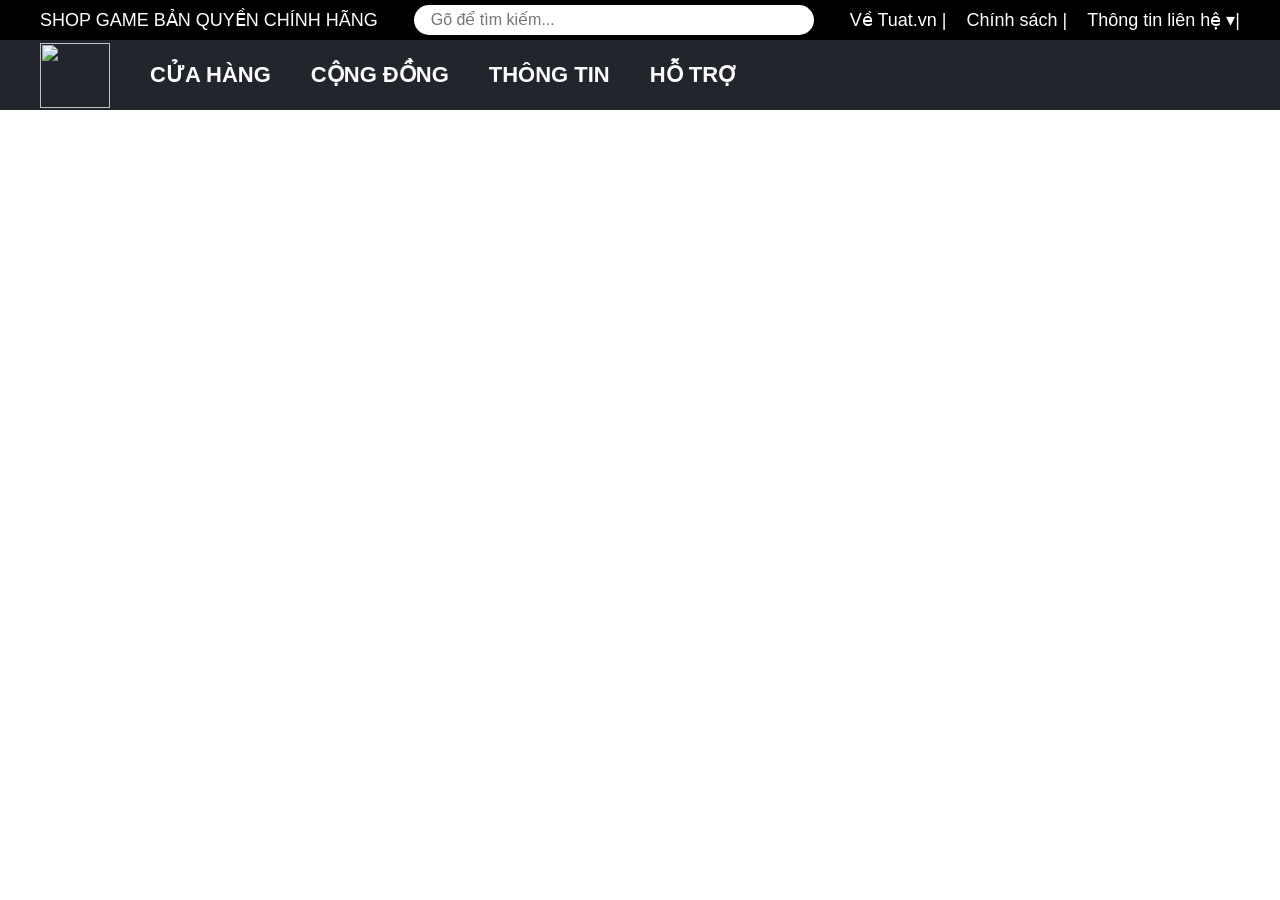
==== index.html @ b1950f49 "update chinh sach" ====
<!DOCTYPE html>
<html lang="en">

<head>
    <meta charset="UTF-8">
    <meta name="viewport" content="width=device-width, initial-scale=1.0">

    <title>SHOP GAME BẢN QUYỀN CHÍNH HÃNG</title>

    <link rel="stylesheet" href="style.css">
</head>

<body>

    <!-- TOP BAR -->

    <div class="top-bar">

        <div class="logo-text">
            SHOP GAME BẢN QUYỀN CHÍNH HÃNG
        </div>
        <div class="search-box">
            <input type="text" placeholder="Gõ để tìm kiếm...">
            
        </div>
        <div class="top-right">

            <a href="./intro.html">Về Tuat.vn |</a>
            <a href="./chinhsach.html">Chính sách |</a>
            
            <div class="policy">

                <a href="">Thông tin liên hệ ▾|</a>

                <div class="dropdown">

                    <a href="https://www.facebook.com/share/1BsPVmb7Vb/?mibextid=wwXIfr" target="_blank">
                        <img src="https://cdn.tgdd.vn/2020/03/GameApp/Facebook-200x200.jpg">
                        Facebook</a>
                    <a href="https://l.facebook.com/l.php?u=https%3A%2F%2Fwww.tiktok.com%2F%40shopgametuat.vnuytin%3F_r%3D1%26_t%3DZS-96S8dARROsy%26fbclid%3DIwZXh0bgNhZW0CMTAAYnJpZBExaWdWZFBLUk1FSDM2aWs3M3NydGMGYXBwX2lkEDIyMjAzOTE3ODgyMDA4OTIAAR4Lp8TPqirLC_6Fd1G9V3edvB-qoYEWJqofwUqapvTCQiggt8rrYmgAfl4C5g_aem_0vGaueKhaiphHk-X3x5F2g&h=AUBIPYlHvOo65RN7vfRAUkxDnmVz69WWo37sWEYZKPTLaEaKVhYxkPY6xC9KGcYkeOhD47ZMDhY_z3ELx_MDzjP4Szv2azrEi2PaixugWBilLQgZjoXiqwqmVQQWHi0AMk2OMg" target="_blank">
                        <img src="https://p16-tiktokcdn-com.akamaized.net/obj/tiktok-obj/c793ec5430b28c9d157f34562a0596b9">
                        TikTok</a>
                    <a href="https://zalo.me/0395397223" target="_blank">
                        <img src="https://play-lh.googleusercontent.com/Zs0-SVFd7FHABCT6buDhAVmOZHlIJS8Z37LMmWghcJV9N4ryZfpI0dZa0jzejcJ3cQ">
                        Zalo</a>

                </div>

            </div>

        </div>

    </div>


    <div class="menu">

        <img src="https://cdn.haitrieu.com/wp-content/uploads/2021/10/Logo-Hoc-Vien-Cong-Nghe-Buu-Chinh-Vien-Thong-PTIT.png" class="logo">

        <div class="policy menu-item">

            <a href="#" id="storeBtn">CỬA HÀNG</a>

            <div class="dropdown">
                <a href="">Trang chủ</a>
                <a href="">Danh sách yêu thích</a>
                <a href="">Khám phá</a>
                <a href="">Tin tức</a>
            </div>

        </div>

        <div class="menu-item">
            <a href="">CỘNG ĐỒNG</a>
        </div>

        <div class="menu-item">
            <a href="">THÔNG TIN</a>
        </div>

        <div class="menu-item">
            <a href="">HỖ TRỢ</a>
        </div>

    </div>


    <div id="games"></div>


    <script src="script.js"></script>

</body>

</style>

</html>
---- style.css ----
* {
  box-sizing: border-box;
}

body {
  margin: 0;
  font-family: Arial, sans-serif;
  background-image: url("https://khoinguonsangtao.vn/wp-content/uploads/2022/10/hinh-dep-cho-powerpoint-chuyen-nghiep-nhat.jpg");
  background-size: cover;
  background-position: center;
  background-repeat: no-repeat;
  background-attachment: fixed;
  color: white;
  overflow-x: hidden;
}

/* TOP BAR */

.top-bar {
  background: black;
  height: 40px;
  display: flex;
  align-items: center;
  justify-content: space-between;
  padding: 0 40px;
  font-size: 18px;
}

.top-right {
  display: flex;
  gap: 20px;
  align-items: center;
}

.top-right a {
  color: white;
  text-decoration: none;
}

/* MENU */

.menu {
  background: rgba(23, 26, 33, 0.95);

  display: flex;
  align-items: center;

  gap: 40px;

  height: 70px;

  padding: 0 40px;
}

.logo {
  width: 70px;
  height: 65px;
}

/* MENU ITEM */

.menu-item {
  position: relative;
}

.menu-item > a {
  color: white;
  text-decoration: none;
  font-size: 22px;
  font-weight: bold;
  padding: 20px 0;
  display: block;
  transition: 0.2s;
}

.menu-item > a:hover {
  color: #ff0000;
  box-shadow: inset 0 -4px 0 #ff0000;
}

/* DROPDOWN */

.policy {
  position: relative;
}

.dropdown {
  position: absolute;
  top: 100%;
  left: 0;
  width: 220px;
  background: rgba(30, 35, 45, 0.9);
  display: none;
  flex-direction: column;
  z-index: 999;
  border-radius: 5px;
  overflow: hidden;
}

.dropdown a {
  color: white;
  font-size:17px;
  text-decoration: none;
  padding: 15px 20px;
  transition: 0.2s;
}

.dropdown a:hover {
  background: white;
  color: black;
}

.policy:hover .dropdown {
  display: flex;
}

.dropdown img {
  width: 18px;
  height: 18px;

  border-radius: 50%;
}
.search-box{
    width:400px;
    height:30px;

    background:white;

    border-radius:30px;

    display:flex;
    align-items:center;

    padding:0 15px;
}

.search-box input{
    flex:1;

    border:none;
    outline:none;

    font-size:16px;
}

.search-box button{
    border:none;
    background:none;

    font-size:20px;

    cursor:pointer;
}
.search-box{
    box-shadow:0 0 10px rgba(0,0,0,0.2);
}
.search-box:focus-within{
    border:2px solid pink;
}
/* GAME */

#games {
  display: grid;

  grid-template-columns: repeat(auto-fit, minmax(250px, 1fr));

  gap: 20px;

  padding: 40px;
}

.game-card {
  background: rgba(0, 0, 0, 0.75);

  border-radius: 10px;

  overflow: hidden;

  transition: 0.2s;
}

.game-card:hover {
  transform: scale(1.03);
}

.game-card img {
  width: 100%;
  height: 180px;

  object-fit: cover;
}

.game-info {
  padding: 15px;
}

.game-title {
  font-size: 22px;
  font-weight: bold;
}

.price {
  color: #00ff99;

  margin-top: 10px;

  font-size: 18px;
}
.dropdown img{
    width:18px;
    height:18px;

    border-radius:50%;
}
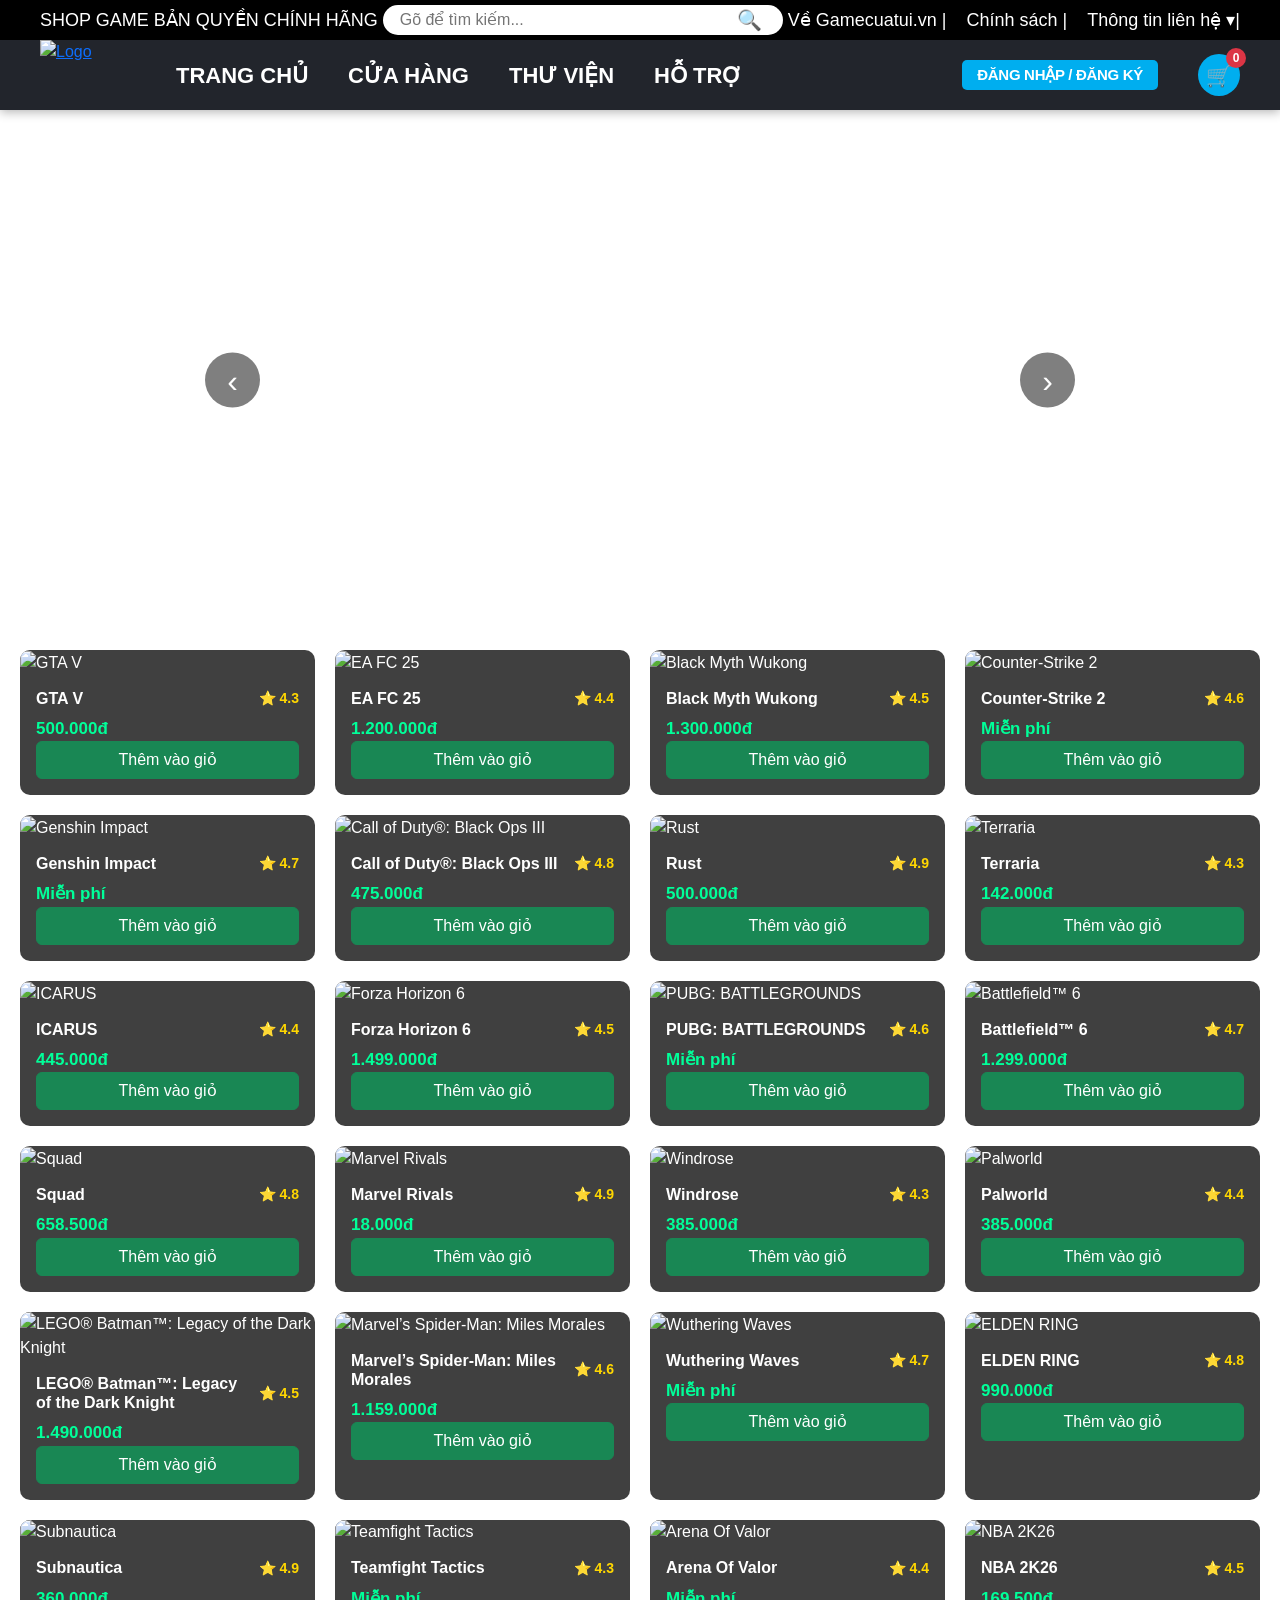
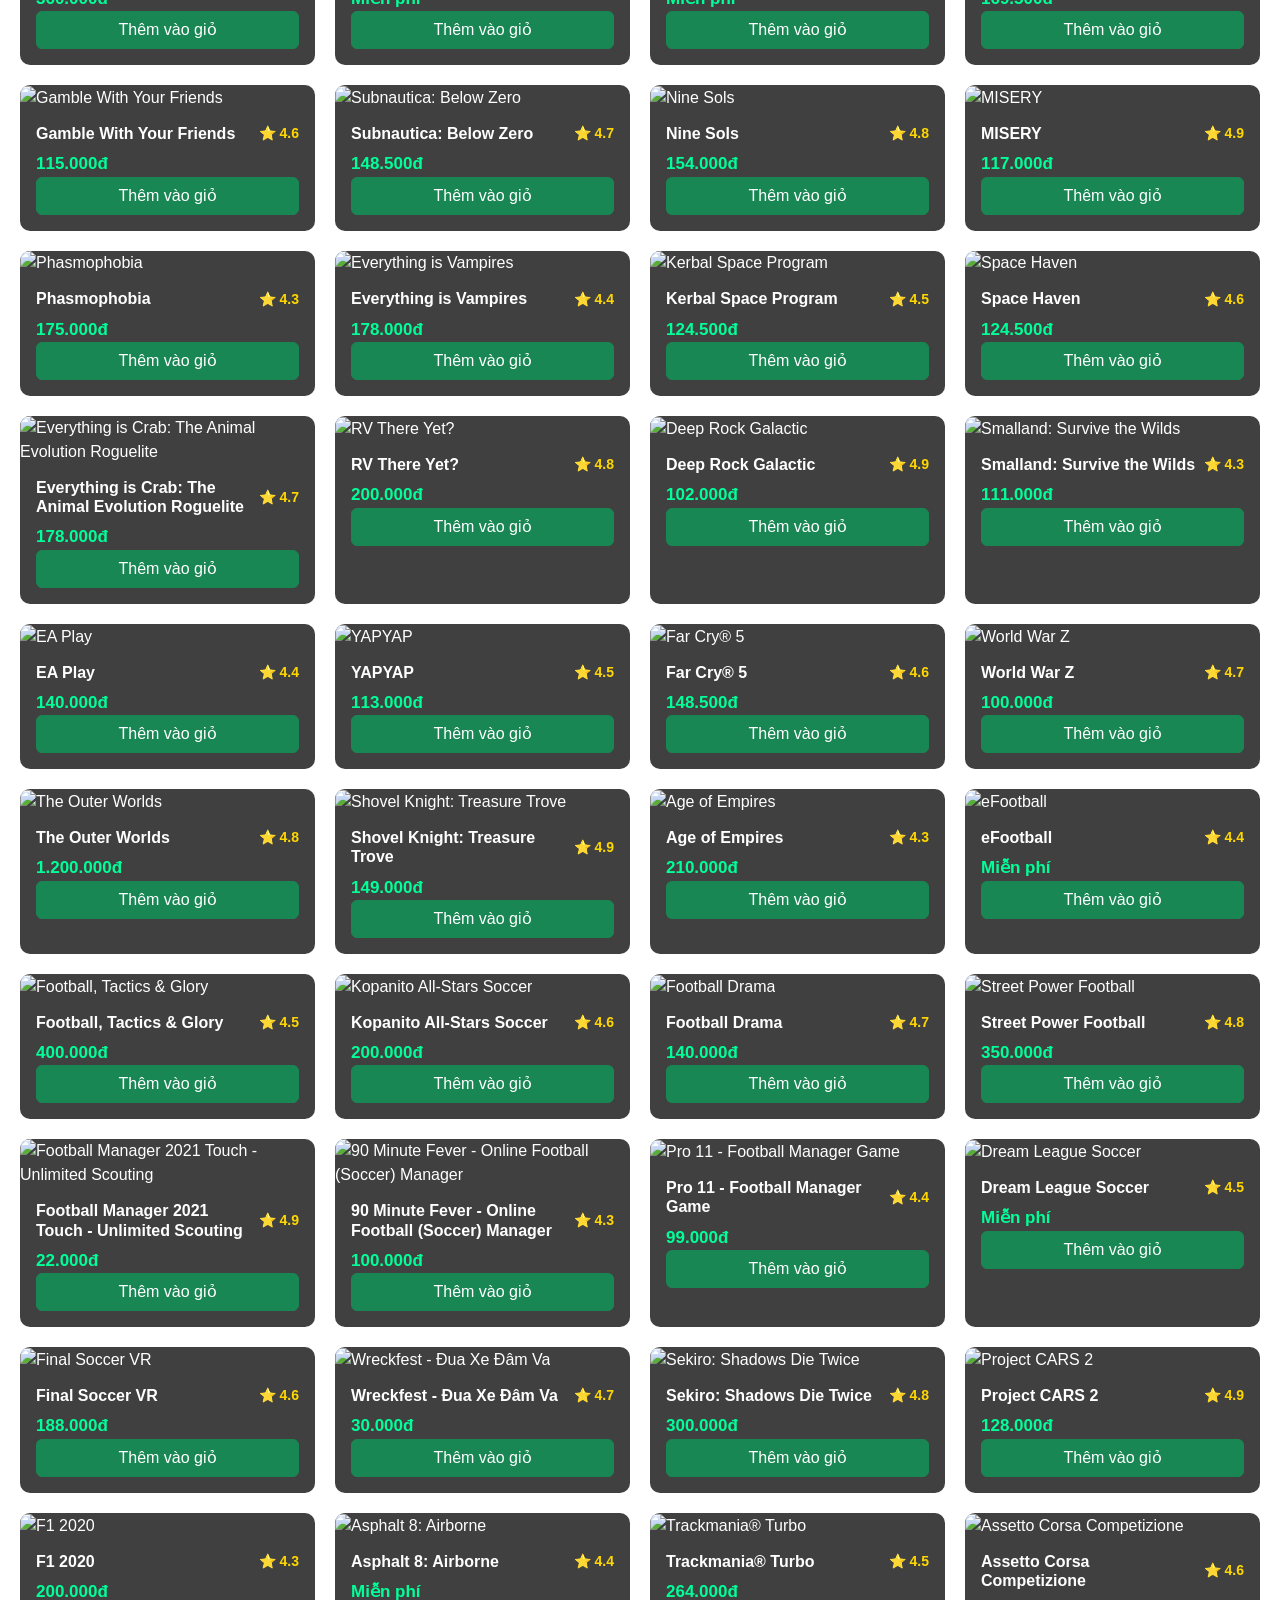
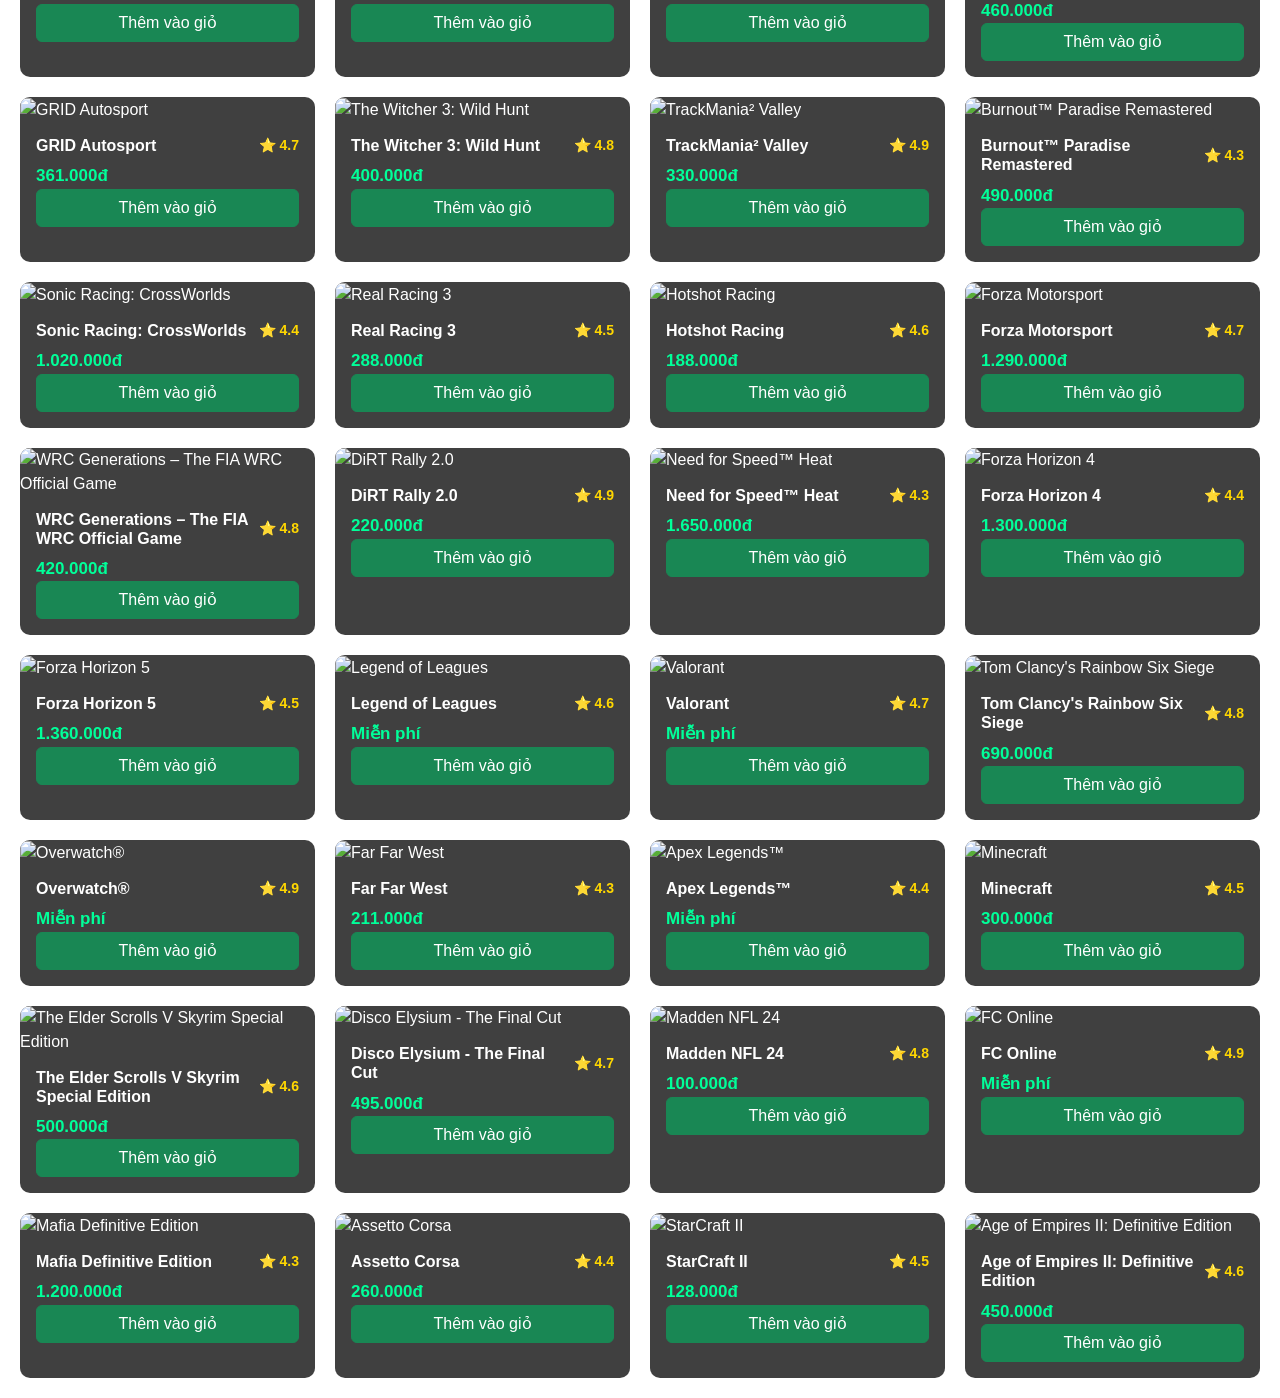
==== commit 47ca10f8: "remove index from main" ====
--- a/index.html
+++ b/index.html
@@ -1,97 +1,248 @@
-<!DOCTYPE html>
+<!doctype html>
 <html lang="en">
-
-<head>
-    <meta charset="UTF-8">
-    <meta name="viewport" content="width=device-width, initial-scale=1.0">
-
+  <head>
+    <meta charset="UTF-8" />
+    <meta name="viewport" content="width=device-width, initial-scale=1.0" />
     <title>SHOP GAME BẢN QUYỀN CHÍNH HÃNG</title>
-
-    <link rel="stylesheet" href="style.css">
-</head>
-
-<body>
-
-    <!-- TOP BAR -->
-
-    <div class="top-bar">
-
-        <div class="logo-text">
-            SHOP GAME BẢN QUYỀN CHÍNH HÃNG
-        </div>
-        <div class="search-box">
-            <input type="text" placeholder="Gõ để tìm kiếm...">
-            
-        </div>
-        <div class="top-right">
-
-            <a href="./intro.html">Về Tuat.vn |</a>
-            <a href="./chinhsach.html">Chính sách |</a>
-            
-            <div class="policy">
-
-                <a href="">Thông tin liên hệ ▾|</a>
-
-                <div class="dropdown">
-
-                    <a href="https://www.facebook.com/share/1BsPVmb7Vb/?mibextid=wwXIfr" target="_blank">
-                        <img src="https://cdn.tgdd.vn/2020/03/GameApp/Facebook-200x200.jpg">
-                        Facebook</a>
-                    <a href="https://l.facebook.com/l.php?u=https%3A%2F%2Fwww.tiktok.com%2F%40shopgametuat.vnuytin%3F_r%3D1%26_t%3DZS-96S8dARROsy%26fbclid%3DIwZXh0bgNhZW0CMTAAYnJpZBExaWdWZFBLUk1FSDM2aWs3M3NydGMGYXBwX2lkEDIyMjAzOTE3ODgyMDA4OTIAAR4Lp8TPqirLC_6Fd1G9V3edvB-qoYEWJqofwUqapvTCQiggt8rrYmgAfl4C5g_aem_0vGaueKhaiphHk-X3x5F2g&h=AUBIPYlHvOo65RN7vfRAUkxDnmVz69WWo37sWEYZKPTLaEaKVhYxkPY6xC9KGcYkeOhD47ZMDhY_z3ELx_MDzjP4Szv2azrEi2PaixugWBilLQgZjoXiqwqmVQQWHi0AMk2OMg" target="_blank">
-                        <img src="https://p16-tiktokcdn-com.akamaized.net/obj/tiktok-obj/c793ec5430b28c9d157f34562a0596b9">
-                        TikTok</a>
-                    <a href="https://zalo.me/0395397223" target="_blank">
-                        <img src="https://play-lh.googleusercontent.com/Zs0-SVFd7FHABCT6buDhAVmOZHlIJS8Z37LMmWghcJV9N4ryZfpI0dZa0jzejcJ3cQ">
-                        Zalo</a>
-
-                </div>
-
+    <link rel="stylesheet" href="./navbar.css" />
+    <link
+      href="https://cdn.jsdelivr.net/npm/bootstrap@5.3.8/dist/css/bootstrap.min.css"
+      rel="stylesheet"
+      integrity="sha384-sRIl4kxILFvY47J16cr9ZwB07vP4J8+LH7qKQnuqkuIAvNWLzeN8tE5YBujZqJLB"
+      crossorigin="anonymous"
+    />
+    <link rel="stylesheet" href="./main/style.css" />
+  </head>
+
+  <body data-page="main">
+    <div id="site-navbar"></div>
+    <script src="./navbar.js"></script>
+
+    <!-- slide -->
+    <div class="slider">
+      <!-- nút trái -->
+      <button class="nav prev" onclick="prevMedia()">&lsaquo;</button>
+      <!-- nút phải -->
+      <button class="nav next" onclick="nextMedia()">&rsaquo;</button>
+
+      <!-- media -->
+      <div id="media"></div>
+    </div>
+
+    <!-- Youtube API -->
+    <script src="https://www.youtube.com/iframe_api"></script>
+
+    <div id="games"></div>
+    <div id="info-container" style="display: none">
+      <div class="review-wrapper">
+        <h2>LỊCH SỬ GAME ĐÃ MUA</h2>
+
+        <div id="purchaseList"></div>
+      </div>
+    </div>
+    <div id="support-container" class="support-wrapper" style="display: none">
+      <h1 class="sp-title">Trung Tâm Trợ Giúp & Khiếu Nại</h1>
+      <h2 class="sp-heading">1. Kênh Liên Hệ Trực Tiếp (Hotline & Chat)</h2>
+      <div class="sp-contact-channels">
+        <div class="sp-contact-card">
+          <h3>Live Chat 24/7</h3>
+          <p>Hỗ trợ trực tuyến ngay trên web/app.</p>
+          <p><small class="sp-note">(Phản hồi trong 3-5 phút)</small></p>
+          <a href="#" class="sp-btn sp-btn-chat">Chat Ngay</a>
+        </div>
+        <div class="sp-contact-card">
+          <h3>Hotline Hỗ Trợ</h3>
+          <p><strong>1900 xxxx</strong></p>
+          <p>
+            <small>Cước phí: 1.000đ/phút<br />Hoạt động: 8h00 - 22h00</small>
+          </p>
+          <a href="tel:1900xxxx" class="sp-btn sp-btn-hotline">Gọi Tổng Đài</a>
+        </div>
+        <div class="sp-contact-card">
+          <h3>Zalo / Fanpage</h3>
+          <p>
+            Nhắn tin trực tiếp qua Fanpage Facebook ShopGame để được xử lý nhanh
+            nhất.
+          </p>
+          <a
+            href="https://www.facebook.com/profile.php?id=61590020309778"
+            target="_blank"
+            class="sp-btn sp-btn-fb"
+            >Nhắn Tin Ngay</a
+          >
+        </div>
+      </div>
+
+      <h2 class="sp-heading">2. Các Câu Hỏi Thường Gặp (FAQ)</h2>
+      <div class="sp-faq-section">
+        <h3 class="sp-faq-sub">Về Nạp Thẻ & Thanh Toán</h3>
+        <div class="sp-faq-item">
+          <div class="sp-faq-question">
+            Lỗi nạp thẻ chậm: Thẻ báo thành công nhưng chưa nhận được tiền/xu?
+            <span>+</span>
+          </div>
+          <div class="sp-faq-answer">
+            <p>
+              Thời gian hệ thống xử lý thường từ 1-5 phút. Nếu quá thời gian
+              trên, hãy cung cấp mã thẻ và số seri cho bộ phận CSKH để được kiểm
+              tra lại.
+            </p>
+          </div>
+        </div>
+        <div class="sp-faq-item">
+          <div class="sp-faq-question">
+            Các phương thức thanh toán được shop hỗ trợ? <span>+</span>
+          </div>
+          <div class="sp-faq-answer">
+            <p>
+              Shop hỗ trợ quét mã QR Banking, ví điện tử (Momo, ZaloPay) và các
+              loại thẻ cào điện thoại thông dụng.
+            </p>
+          </div>
+        </div>
+        <div class="sp-faq-item">
+          <div class="sp-faq-question">
+            Các trường hợp nào bị từ chối bảo hành? <span>+</span>
+          </div>
+          <div class="sp-faq-answer">
+            <p>
+              Khách hàng tự ý thay đổi các thông tin bảo mật cốt lõi (email, số
+              điện thoại gắn kết) hoặc sử dụng phần mềm thứ 3 (hack, cheat) dẫn
+              đến bị khóa acc.
+            </p>
+          </div>
+        </div>
+      </div>
+      <h2 class="sp-heading">
+        3. Quy Trình Giải Quyết Khiếu Nại (Quy chuẩn 3 bước)
+      </h2>
+      <div class="sp-steps-container">
+        <div class="sp-step-card">
+          <div class="sp-step-number">Bước 1</div>
+          <p>
+            <strong>Gửi thông tin:</strong> Khách hàng cung cấp Mã đơn hàng,
+            hình ảnh/video lỗi và tên tài khoản qua mục Trung tâm Hỗ trợ.
+          </p>
+        </div>
+        <div class="sp-step-card">
+          <div class="sp-step-number">Bước 2</div>
+          <p>
+            <strong>Xác minh:</strong> Nhân viên tiếp nhận, tiến hành check lại
+            lịch sử giao dịch và xác minh lỗi cụ thể trong vòng
+            <span class="sp-note">[15-30 phút]</span>.
+          </p>
+        </div>
+        <div class="sp-step-card">
+          <div class="sp-step-number">Bước 3</div>
+          <p>
+            <strong>Xử lý:</strong> Tiến hành hoàn tiền trực tiếp vào số dư tài
+            khoản web hoặc đổi acc mới theo đúng Chính sách hoàn tiền đã cam
+            kết.
+          </p>
+        </div>
+      </div>
+      <h2 class="sp-heading">
+        4. Biểu Mẫu Gửi Yêu Cầu Hỗ Trợ (Ticket tốc độ cao)
+      </h2>
+      <form
+        class="sp-ticket-form"
+        onsubmit="
+          alert('Gửi yêu cầu thành công! Chúng tôi sẽ phản hồi sớm nhất.');
+          return false;
+        "
+      >
+        <div class="sp-form-group">
+          <label>Nội dung cần hỗ trợ:</label>
+          <select required>
+            <option value="">-- Chọn vấn đề cần hỗ trợ --</option>
+            <option value="error-recharge">Lỗi nạp tiền / Nạp thẻ chậm</option>
+            <option value="warranty">Yêu cầu bảo hành / Đổi trả</option>
+            <option value="other">Vấn đề khác</option>
+          </select>
+        </div>
+        <div class="sp-form-group">
+          <label>Mã đơn hàng (nếu có):</label>
+          <input type="text" placeholder="Ví dụ: #12345" />
+        </div>
+        <div class="sp-form-group">
+          <label>Tài khoản đăng nhập shop:</label>
+          <input
+            type="text"
+            placeholder="Nhập Email hoặc Số điện thoại đăng nhập"
+            required
+          />
+        </div>
+        <div class="sp-form-group">
+          <label>Hình ảnh / Video đính kèm:</label>
+          <input type="file" accept="image/*,video/*" />
+        </div>
+        <button type="submit" class="sp-btn-submit">Gửi Yêu Cầu Hỗ Trợ</button>
+      </form>
+    </div>
+    <div id="cartSidebar" class="cart-sidebar">
+      <div class="cart-header">
+        <h2>Giỏ Hàng Của Bạn</h2>
+        <span id="closeCartBtn">✕</span>
+      </div>
+
+      <div id="cartItems" class="cart-items">
+        <p class="empty-cart">Giỏ hàng trống.</p>
+      </div>
+
+      <div class="cart-footer">
+        <div class="cart-total">
+          <span>Tổng tiền:</span>
+          <span id="cartTotal">0đ</span>
+        </div>
+
+        <button class="checkout-btn" onclick="checkoutCart()">
+          Tiến Hành Thanh Toán
+        </button>
+      </div>
+    </div>
+    <div class="modal fade" id="depositModal" tabindex="-1">
+      <div class="modal-dialog modal-dialog-centered">
+        <div class="modal-content">
+          <div class="modal-header">
+            <h5 class="modal-title">Nạp tiền</h5>
+            <button
+              type="button"
+              class="btn-close"
+              data-bs-dismiss="modal"
+            ></button>
+          </div>
+
+          <div class="modal-body">
+            <div class="mt-3 text-center">
+              <h6>Quét mã QR để thanh toán</h6>
+
+              <img
+                src="../qr.jpg"
+                alt="QR Thanh Toán"
+                style="width: 300px; height: auto"
+              />
+
+              <p class="mt-3">
+                <strong>Ngân hàng:</strong> MSB BANK<br />
+                <strong>Chủ tài khoản:</strong> VU TUAN MINH<br />
+                <strong>Số tài khoản:</strong> 80001841292
+              </p>
             </div>
-
-        </div>
-
-    </div>
-
-
-    <div class="menu">
-
-        <img src="https://cdn.haitrieu.com/wp-content/uploads/2021/10/Logo-Hoc-Vien-Cong-Nghe-Buu-Chinh-Vien-Thong-PTIT.png" class="logo">
-
-        <div class="policy menu-item">
-
-            <a href="#" id="storeBtn">CỬA HÀNG</a>
-
-            <div class="dropdown">
-                <a href="">Trang chủ</a>
-                <a href="">Danh sách yêu thích</a>
-                <a href="">Khám phá</a>
-                <a href="">Tin tức</a>
-            </div>
-
-        </div>
-
-        <div class="menu-item">
-            <a href="">CỘNG ĐỒNG</a>
-        </div>
-
-        <div class="menu-item">
-            <a href="">THÔNG TIN</a>
-        </div>
-
-        <div class="menu-item">
-            <a href="">HỖ TRỢ</a>
-        </div>
-
-    </div>
-
-
-    <div id="games"></div>
-
-
-    <script src="script.js"></script>
-
-</body>
-
-</style>
-
-</html>+          </div>
+
+          <div class="modal-footer">
+            <button type="button" class="btn btn-primary" id="confirmDeposit">
+              Nạp tiền
+            </button>
+          </div>
+        </div>
+      </div>
+    </div>
+    <script
+      src="https://cdn.jsdelivr.net/npm/bootstrap@5.3.8/dist/js/bootstrap.bundle.min.js"
+      integrity="sha384-FKyoEForCGlyvwx9Hj09JcYn3nv7wiPVlz7YYwJrWVcXK/BmnVDxM+D2scQbITxI"
+      crossorigin="anonymous"
+    ></script>
+    <script src="./main/script.js"></script>
+  </body>
+</html>
--- a/navbar.css
+++ b/navbar.css
@@ -0,0 +1,343 @@
+/* ========== NAVBAR DÙNG CHUNG ========== */
+/* Ép thanh navbar luôn dính chặt ở trên cùng */
+#site-navbar {
+  position: fixed;
+  top: 0;
+  left: 0;
+  width: 100%;
+  z-index: 9999; /* Đảm bảo luôn nổi lên trên slider và video */
+  box-shadow: 0 2px 10px rgba(0, 0, 0, 0.3); /* Thêm bóng đổ nhẹ cho đẹp khi cuộn */
+}
+
+/* Đẩy nội dung trang xuống một chút để không bị navbar che mất */
+body {
+  padding-top: 130px; /* Độ cao này bằng hoặc lớn hơn độ cao thanh navbar của bạn một chút */
+}
+.top-bar {
+  background: black;
+  height: 40px;
+  display: flex;
+  align-items: center;
+  justify-content: space-between;
+  padding: 0 40px;
+  font-size: 18px;
+  color: white;
+}
+
+.logo-text {
+  color: white;
+  font-weight: normal;
+  font-size: 18px;
+}
+
+.top-right {
+  display: flex;
+  gap: 20px;
+  align-items: center;
+}
+
+.top-right a {
+  color: white;
+  text-decoration: none;
+}
+
+.top-right .policy-top {
+  position: relative;
+  display: inline-block;
+}
+
+.top-right .top-submenu {
+  display: none;
+  position: absolute;
+  top: 100%;
+  right: 0;
+  min-width: 200px;
+  background: #1a1f29;
+  box-shadow: 0 8px 16px rgba(0, 0, 0, 0.5);
+  z-index: 1000;
+  border-radius: 4px;
+  border: 1px solid #2d323d;
+  flex-direction: column;
+}
+
+.top-right .top-submenu a {
+  color: white;
+  padding: 12px 16px;
+  text-decoration: none;
+  display: flex;
+  align-items: center;
+  gap: 10px;
+  border-bottom: 1px solid #2d323d;
+  font-size: 16px;
+}
+
+.top-right .top-submenu a:hover {
+  background: #ff0000;
+}
+
+.top-right .policy-top:hover .top-submenu {
+  display: flex;
+}
+
+.top-right .top-submenu img {
+  width: 20px;
+  height: 20px;
+  border-radius: 4px;
+}
+
+.search-box {
+  width: 400px;
+  height: 30px;
+  background: white;
+  border-radius: 30px;
+  display: flex;
+  align-items: center;
+  padding: 0 15px;
+}
+
+.search-box input {
+  flex: 1;
+  border: none;
+  outline: none;
+  font-size: 16px;
+}
+
+.search-box button {
+  border: none;
+  background: none;
+  font-size: 20px;
+  cursor: pointer;
+}
+
+.menu {
+  background: rgba(23, 26, 33, 0.95);
+  display: flex;
+  align-items: center;
+  gap: 40px;
+  height: 70px;
+  padding: 0 40px;
+}
+
+.logo {
+  width: 96px;
+  height: 70px;
+  display: block;
+  width: 96px;
+  height: 70px;
+  display: block;
+}
+
+.menu-item {
+  position: relative;
+}
+
+.menu-item > a {
+  color: white;
+  text-decoration: none;
+  font-size: 22px;
+  font-weight: bold;
+  padding: 20px 0;
+  display: block;
+  transition: 0.2s;
+}
+
+.menu-item > a:hover {
+  color: #ff0000;
+  box-shadow: inset 0 -4px 0 #ff0000;
+}
+
+.policy {
+  position: relative;
+}
+
+.store-menu .menu-submenu {
+  position: absolute;
+  top: 100%;
+  left: 0;
+  min-width: 280px;
+  background: #1e232d;
+  display: none;
+  flex-direction: column;
+  z-index: 1000;
+  border-radius: 6px;
+  overflow: hidden;
+  box-shadow: 0 8px 24px rgba(0, 0, 0, 0.45);
+  border: 1px solid #3a4253;
+  padding: 6px 0;
+}
+
+.store-menu .menu-submenu::before {
+  content: "";
+  position: absolute;
+  top: -10px;
+  left: 0;
+  width: 100%;
+  height: 10px;
+}
+
+.store-menu .menu-submenu a {
+  color: #fff;
+  text-decoration: none;
+  padding: 12px 20px;
+  font-size: 16px;
+  font-weight: 600;
+  display: block;
+  transition:
+    background 0.2s,
+    color 0.2s;
+  white-space: nowrap;
+}
+
+.store-menu .menu-submenu a:hover {
+  background: #ff0000;
+  color: #fff;
+}
+
+.store-menu:hover .menu-submenu {
+  display: flex;
+}
+
+.store-menu:hover > a {
+  color: #ff0000;
+  box-shadow: inset 0 -4px 0 #ff0000;
+}
+
+.login {
+  margin-left: auto;
+}
+
+.navbar-cart-btn {
+  position: relative;
+  width: 42px;
+  height: 42px;
+  border: none;
+  border-radius: 50%;
+  background: #00aeef;
+  color: #fff;
+  display: inline-flex;
+  align-items: center;
+  justify-content: center;
+  cursor: pointer;
+  transition: 0.2s;
+}
+
+.navbar-cart-btn:hover {
+  background: #0088cc;
+}
+
+.navbar-cart-icon {
+  font-size: 21px;
+  line-height: 1;
+}
+
+.navbar-cart-count {
+  position: absolute;
+  top: -6px;
+  right: -6px;
+  min-width: 20px;
+  height: 20px;
+  padding: 0 5px;
+  border-radius: 999px;
+  background: #dc3545;
+  color: #fff;
+  font-size: 12px;
+  font-weight: 700;
+  line-height: 20px;
+  text-align: center;
+}
+
+.login > a {
+  background: #00aeef;
+  padding: 6px 15px;
+  border-radius: 5px;
+  color: white;
+  font-weight: 600;
+  font-size: 15px;
+  text-decoration: none;
+  transition: 0.3s;
+  display: inline-block;
+  letter-spacing: -0.3px;
+  line-height: normal;
+  box-shadow: none;
+}
+
+.login > a:hover {
+  background: #0088cc;
+  color: white;
+  box-shadow: none;
+}
+
+.login > a.logged {
+  background: transparent;
+  padding: 0;
+  border-radius: 0;
+  letter-spacing: normal;
+}
+
+.login > a.logged:hover {
+  background: transparent;
+}
+
+.login .btn-group .btn-primary {
+  font-size: 15px;
+  font-weight: 600;
+}
+
+.login .dropdown-menu {
+  background: #fff;
+  border: 1px solid rgba(0, 0, 0, 0.175);
+  box-shadow: 0 0.5rem 1rem rgba(0, 0, 0, 0.15);
+}
+
+.login .dropdown-menu .dropdown-item {
+  background: transparent !important;
+  color: #212529 !important;
+  font-size: 1rem;
+  font-weight: normal;
+  padding: 0.25rem 1rem;
+  border-radius: 0;
+  box-shadow: none;
+}
+
+.login .dropdown-menu .dropdown-item:hover {
+  color: #1e2125 !important;
+  background-color: #f8f9fa !important;
+}
+
+.login .dropdown-menu button.dropdown-item {
+  width: 100%;
+  text-align: left;
+  border: none;
+  background: transparent;
+  cursor: pointer;
+}
+
+.login .dropdown-menu #logoutBtn {
+  color: #dc3545 !important;
+}
+
+.login .dropdown-menu #logoutBtn:hover {
+  color: #fff !important;
+  background-color: #dc3545 !important;
+}
+
+.user-avatar {
+  font-size: 18px;
+  animation: avatarJump 1.5s infinite;
+}
+
+@keyframes avatarJump {
+  0% {
+    transform: translateY(0);
+  }
+  50% {
+    transform: translateY(-3px);
+  }
+  100% {
+    transform: translateY(0);
+  }
+}
+
+#depositModal .modal-dialog {
+  margin-top: 120px;
+}
--- a/main/style.css
+++ b/main/style.css
@@ -0,0 +1,634 @@
+* {
+  box-sizing: border-box;
+}
+
+body {
+  margin: 0;
+  font-family: Arial, sans-serif;
+  background-image: url("https://khoinguonsangtao.vn/wp-content/uploads/2022/10/hinh-dep-cho-powerpoint-chuyen-nghiep-nhat.jpg");
+  background-size: cover;
+  background-position: center;
+  background-repeat: no-repeat;
+  background-attachment: fixed;
+  color: white;
+  overflow-x: hidden;
+}
+
+/* Navbar: xem navbar.css */
+
+.slider {
+  position: relative;
+  width: 900px;
+  height: 500px;
+  margin: auto;
+}
+
+#media {
+  width: 100%;
+  height: 100%;
+}
+
+#media iframe,
+#media img {
+  width: 100%;
+  height: 100%;
+  border-radius: 20px;
+  object-fit: cover;
+  display: block;
+}
+
+/* nút */
+
+.nav {
+  position: absolute;
+  top: 50%;
+  transform: translateY(-50%);
+  width: 55px;
+  height: 55px;
+  display: flex;
+  justify-content: center;
+  align-items: center;
+  padding: 0;
+  border: none;
+  border-radius: 50%;
+  background: rgba(0, 0, 0, 0.5);
+  color: white;
+  font-size: 32px;
+  line-height: 1;
+  cursor: pointer;
+  z-index: 100;
+}
+
+.prev {
+  left: 15px;
+}
+
+.next {
+  right: 15px;
+}
+
+.slider {
+  position: relative;
+  width: 900px;
+  height: 500px;
+  margin: auto;
+}
+
+#media {
+  width: 100%;
+  height: 100%;
+}
+
+#media iframe,
+#media img {
+  width: 100%;
+  height: 100%;
+  border-radius: 20px;
+  object-fit: cover;
+  display: block;
+}
+
+/* nút */
+
+.nav {
+  position: absolute;
+  top: 50%;
+  transform: translateY(-50%);
+  width: 55px;
+  height: 55px;
+  display: flex;
+  justify-content: center;
+  align-items: center;
+  padding: 0;
+  border: none;
+  border-radius: 50%;
+  background: rgba(0, 0, 0, 0.5);
+  color: white;
+  font-size: 32px;
+  line-height: 1;
+  cursor: pointer;
+  z-index: 100;
+}
+
+.prev {
+  left: 15px;
+}
+
+.next {
+  right: 15px;
+}
+
+#games {
+  display: grid;
+  grid-template-columns: repeat(4, 1fr);
+  gap: 20px;
+  padding: 20px;
+  width: 100%;
+}
+
+.game-card {
+  width: 100%;
+  background: rgba(0, 0, 0, 0.75);
+  border-radius: 10px;
+  overflow: hidden;
+  transition: 0.2s;
+}
+
+.game-card:hover {
+  transform: scale(1.03);
+}
+
+.game-card img {
+  width: 100%;
+  height: 180px;
+  object-fit: cover;
+}
+
+.game-info {
+  padding: 14px 16px 16px;
+  min-height: 92px;
+  display: flex;
+  flex-direction: column;
+  justify-content: space-between;
+}
+
+.game-card .game-title {
+  color: #fff;
+  font-size: 16px;
+  font-weight: 700;
+  margin: 0 0 8px;
+  display: flex;
+  justify-content: space-between;
+  align-items: center;
+  gap: 8px;
+}
+
+.game-rating {
+  color: gold;
+  font-size: 14px;
+  font-weight: bold;
+  white-space: nowrap;
+}
+
+.game-card .price {
+  color: #00ff99;
+  margin: 0;
+  font-size: 17px;
+  font-weight: 600;
+}
+
+/* THANH PHÂN LOẠI GAME */
+
+.category-bar {
+  display: flex;
+  justify-content: center;
+  gap: 15px;
+  padding: 20px;
+  background: rgba(23, 26, 33, 0.8);
+  margin: 20px auto 0 auto;
+  max-width: 95%;
+  border-radius: 8px;
+}
+
+.category-btn {
+  background: #1e232d;
+  color: white;
+  border: 2px solid #3a4253;
+  padding: 10px 20px;
+  font-size: 16px;
+  font-weight: bold;
+  border-radius: 5px;
+  cursor: pointer;
+  transition: all 0.2s ease;
+}
+
+.category-btn:hover {
+  border-color: #ff0000;
+  color: #ff0000;
+}
+
+.category-btn.active {
+  background: #ff0000;
+  border-color: #ff0000;
+  color: white;
+}
+
+/* ================= CSS CHO KHU VỰC TRUNG TÂM HỖ TRỢ ================= */
+
+.support-wrapper {
+  max-width: 1100px;
+  margin: 40px auto;
+  background: rgba(20, 24, 32, 0.95);
+  padding: 30px;
+  border-radius: 12px;
+  box-shadow: 0 10px 30px rgba(0, 0, 0, 0.5);
+  border: 1px solid #2d323d;
+}
+
+.sp-title {
+  text-align: center;
+  color: #fff;
+  margin-bottom: 35px;
+  text-transform: uppercase;
+  font-size: 28px;
+  border-bottom: 3px solid #ff0000;
+  padding-bottom: 12px;
+}
+
+.sp-heading {
+  color: #ff0000;
+  margin: 30px 0 15px 0;
+  font-size: 20px;
+}
+
+/* Kênh liên hệ */
+
+.sp-contact-channels {
+  display: grid;
+  grid-template-columns: repeat(auto-fit, minmax(280px, 1fr));
+  gap: 20px;
+  margin-bottom: 20px;
+}
+
+.sp-contact-card {
+  background: #1a1f29;
+  border: 1px solid #2d323d;
+  padding: 20px;
+  border-radius: 8px;
+  text-align: center;
+}
+
+.sp-contact-card h3 {
+  margin-bottom: 10px;
+  color: #fff;
+}
+
+.sp-note {
+  color: #ff4757;
+  font-weight: bold;
+}
+
+.sp-btn {
+  display: inline-block;
+  margin-top: 15px;
+  padding: 10px 20px;
+  background: #ff0000;
+  color: white;
+  text-decoration: none;
+  border-radius: 5px;
+  font-weight: bold;
+  transition: 0.2s;
+}
+
+.sp-btn-chat {
+  background-color: #2ed573;
+}
+
+.sp-btn-fb {
+  background-color: #1877f2;
+}
+
+.sp-btn:hover {
+  opacity: 0.9;
+}
+
+/* FAQ Accordion */
+
+.sp-faq-sub {
+  background: #1a1f29;
+  padding: 8px 15px;
+  border-left: 4px solid #ff0000;
+  margin: 20px 0 10px 0;
+  font-size: 16px;
+  color: #fff;
+}
+
+.sp-faq-item {
+  background: #151922;
+  border: 1px solid #2d323d;
+  margin-bottom: 8px;
+  border-radius: 6px;
+  overflow: hidden;
+}
+
+.sp-faq-question {
+  padding: 15px;
+  font-weight: bold;
+  cursor: pointer;
+  display: flex;
+  justify-content: space-between;
+  color: #ddd;
+}
+
+.sp-faq-question:hover {
+  background: #1a1f29;
+  color: #fff;
+}
+
+.sp-faq-answer {
+  max-height: 0;
+  overflow: hidden;
+  transition: max-height 0.3s ease-out;
+  background: #11141b;
+  color: #bbb;
+}
+
+.sp-faq-answer p {
+  padding: 15px;
+}
+
+.sp-faq-item.active .sp-faq-answer {
+  max-height: 200px;
+  border-top: 1px solid #2d323d;
+}
+
+/* Quy trình xử lý */
+
+.sp-steps-container {
+  display: grid;
+  grid-template-columns: repeat(auto-fit, minmax(280px, 1fr));
+  gap: 20px;
+}
+
+.sp-step-card {
+  background: #1a1f29;
+  padding: 20px;
+  border-radius: 8px;
+  border-top: 4px solid #ff0000;
+}
+
+.sp-step-number {
+  font-size: 22px;
+  font-weight: bold;
+  color: #ff0000;
+  margin-bottom: 8px;
+}
+
+/* Form Ticket */
+
+.sp-ticket-form {
+  background: #1a1f29;
+  padding: 25px;
+  border-radius: 8px;
+  border: 1px solid #2d323d;
+}
+
+.sp-form-group {
+  margin-bottom: 15px;
+}
+
+.sp-form-group label {
+  display: block;
+  margin-bottom: 8px;
+  font-weight: bold;
+  color: #ddd;
+}
+
+.sp-form-group input,
+.sp-form-group select {
+  width: 100%;
+  padding: 12px;
+  border: 1px solid #2d323d;
+  background: #11141b;
+  color: white;
+  border-radius: 4px;
+}
+
+.sp-btn-submit {
+  background: #ff0000;
+  color: white;
+  border: none;
+  padding: 14px;
+  font-size: 16px;
+  font-weight: bold;
+  border-radius: 5px;
+  cursor: pointer;
+  width: 100%;
+  margin-top: 10px;
+  transition: 0.2s;
+}
+
+.sp-btn-submit:hover {
+  background: #cc0000;
+}
+
+.review-wrapper {
+  max-width: 1000px;
+  margin: 40px auto;
+  background: rgba(20, 24, 32, 0.95);
+  padding: 30px;
+  border-radius: 12px;
+}
+
+.review-wrapper h2 {
+  text-align: center;
+  margin-bottom: 25px;
+  color: #fff;
+}
+
+.review-form {
+  display: flex;
+  flex-direction: column;
+  gap: 15px;
+}
+
+.review-form input,
+.review-form select,
+.review-form textarea {
+  width: 100%;
+  padding: 12px;
+  background: #11141b;
+  border: 1px solid #2d323d;
+  color: white;
+  border-radius: 6px;
+}
+
+.review-form textarea {
+  min-height: 120px;
+  resize: none;
+}
+
+.review-form button {
+  background: red;
+  color: white;
+  border: none;
+  padding: 12px;
+  border-radius: 6px;
+  cursor: pointer;
+}
+
+.review-item {
+  background: #1a1f29;
+  padding: 15px;
+  margin-top: 15px;
+  border-radius: 8px;
+}
+
+.review-name {
+  font-weight: bold;
+  color: #fff;
+}
+
+.review-star {
+  color: gold;
+  margin: 5px 0;
+}
+
+.review-text {
+  color: #ddd;
+}
+
+.cart-sidebar {
+  position: fixed;
+  top: 0;
+  right: 0;
+  width: 430px;
+  height: 100vh;
+  background: #fff;
+  z-index: 99999;
+  display: none;
+  /* sửa dòng này */
+  flex-direction: column;
+  box-shadow: -3px 0 15px rgba(0, 0, 0, 0.15);
+}
+
+.cart-header {
+  display: flex;
+  justify-content: space-between;
+  align-items: center;
+  padding: 25px;
+  border-bottom: 1px solid #eee;
+}
+
+.cart-header h2 {
+  color: #333;
+  font-size: 34px;
+  margin: 0;
+  font-weight: 700;
+}
+
+#closeCartBtn {
+  cursor: pointer;
+  color: #999;
+  font-size: 28px;
+}
+
+.cart-items {
+  flex: 1;
+  overflow-y: auto;
+  padding: 20px;
+}
+
+.empty-cart {
+  text-align: center;
+  color: #999;
+  margin-top: 80px;
+}
+
+.cart-footer {
+  padding: 20px;
+  border-top: 1px solid #eee;
+}
+
+.cart-total {
+  display: flex;
+  justify-content: space-between;
+  margin-bottom: 20px;
+}
+
+.cart-total span {
+  font-size: 18px;
+  font-weight: bold;
+}
+
+#cartTotal {
+  color: #e63946;
+}
+
+.checkout-btn {
+  width: 100%;
+  height: 50px;
+  border: none;
+  border-radius: 8px;
+  background: #28a745;
+  color: #fff;
+  font-size: 18px;
+  font-weight: 700;
+  cursor: pointer;
+}
+
+.cart-items {
+  flex: 1;
+  overflow-y: auto;
+  padding: 20px;
+  color: #333;
+}
+
+.cart-items span {
+  color: #333;
+}
+
+.cart-items .border-bottom {
+  color: #333;
+}
+
+.cart-items .d-flex {
+  padding: 15px 0;
+  border-bottom: 1px solid #ddd !important;
+}
+
+.cart-items button {
+  margin-left: 10px;
+}
+
+.cart-item {
+  display: flex;
+  align-items: center;
+  gap: 10px;
+  padding: 12px;
+  border-bottom: 1px solid #ddd;
+}
+
+.cart-img {
+  width: 80px;
+  height: 80px;
+  object-fit: cover;
+  border-radius: 8px;
+}
+
+.cart-info {
+  flex: 1;
+}
+
+.cart-name {
+  font-weight: bold;
+  color: #222;
+}
+
+.cart-price {
+  color: #e63946;
+  margin-top: 4px;
+}
+
+.purchased-item {
+  display: flex;
+  gap: 15px;
+  align-items: center;
+  padding: 12px;
+  margin: 10px 0;
+  background: #1a1f29;
+  border-radius: 8px;
+  border: 1px solid #2d323d;
+}
+
+.purchased-item img {
+  width: 90px;
+  height: 90px;
+  object-fit: cover;
+  border-radius: 8px;
+}
+
+.purchased-item h3 {
+  color: white;
+  margin: 0;
+}
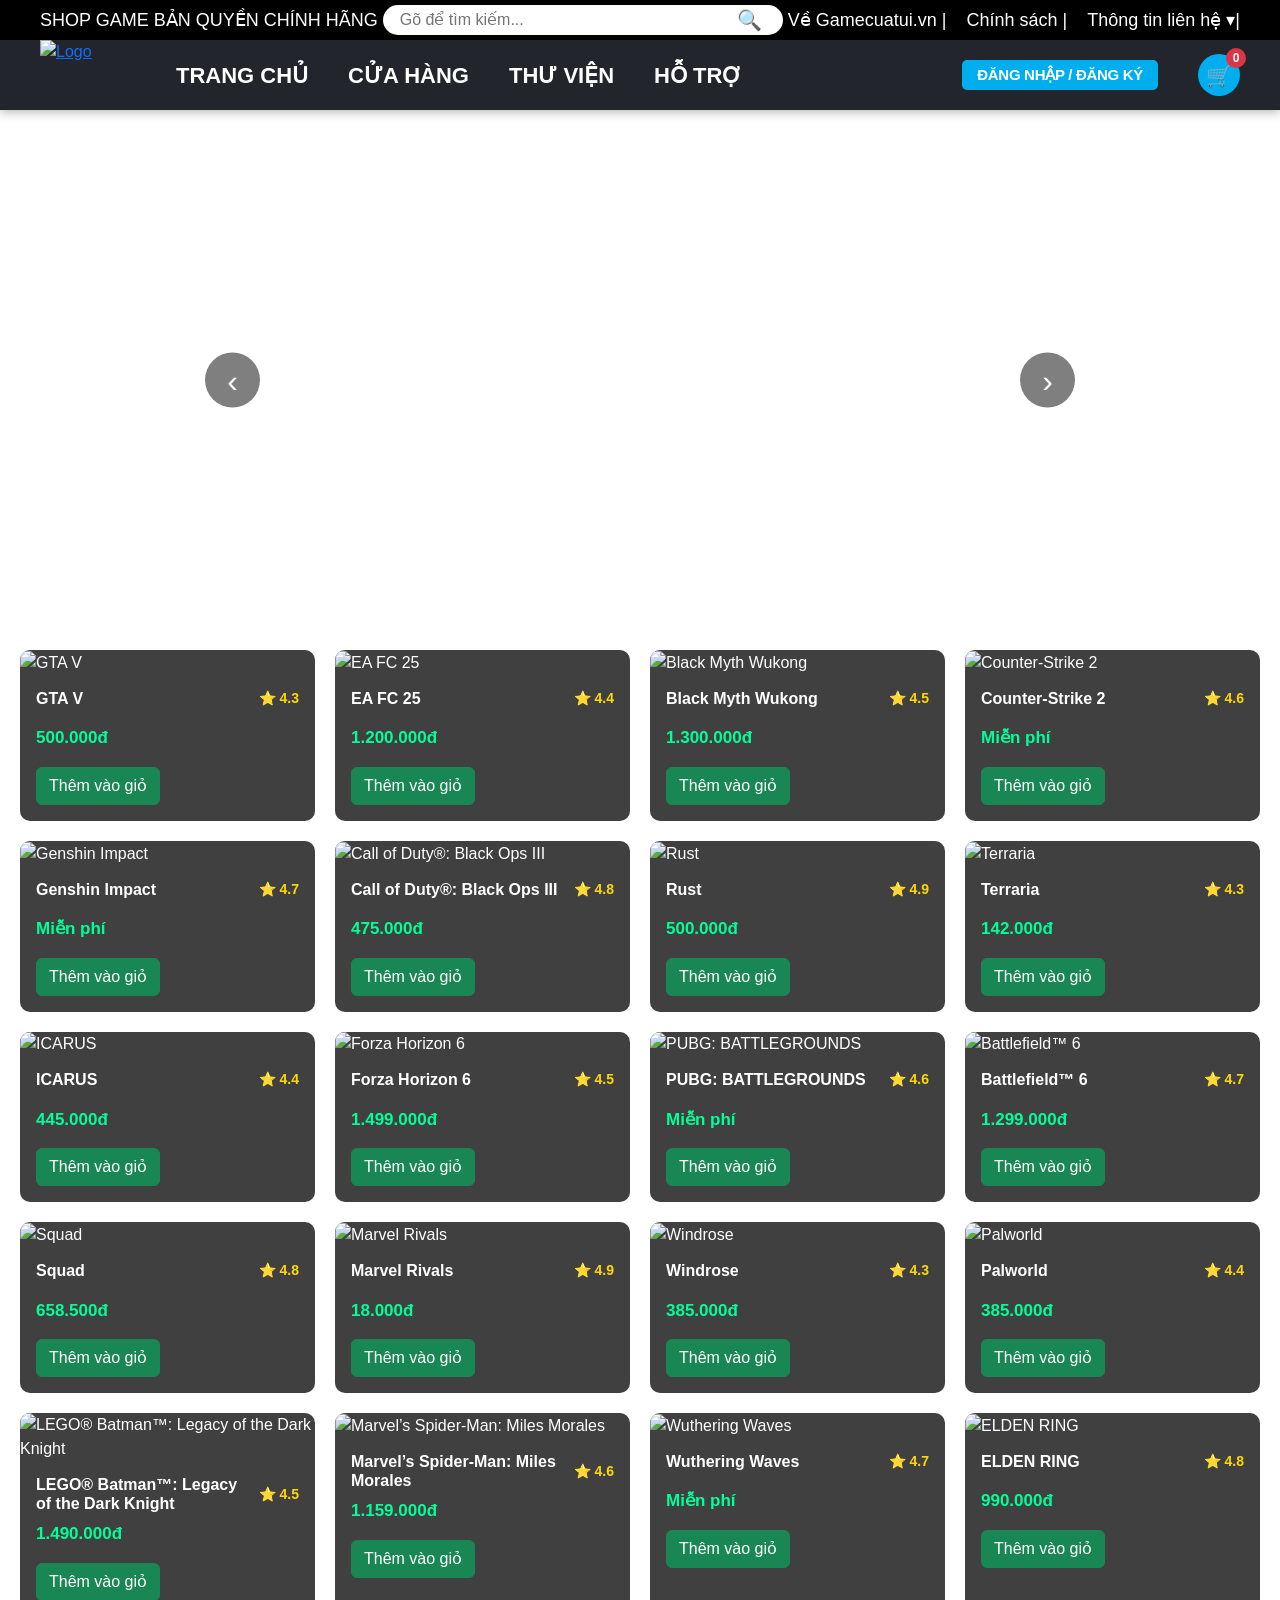
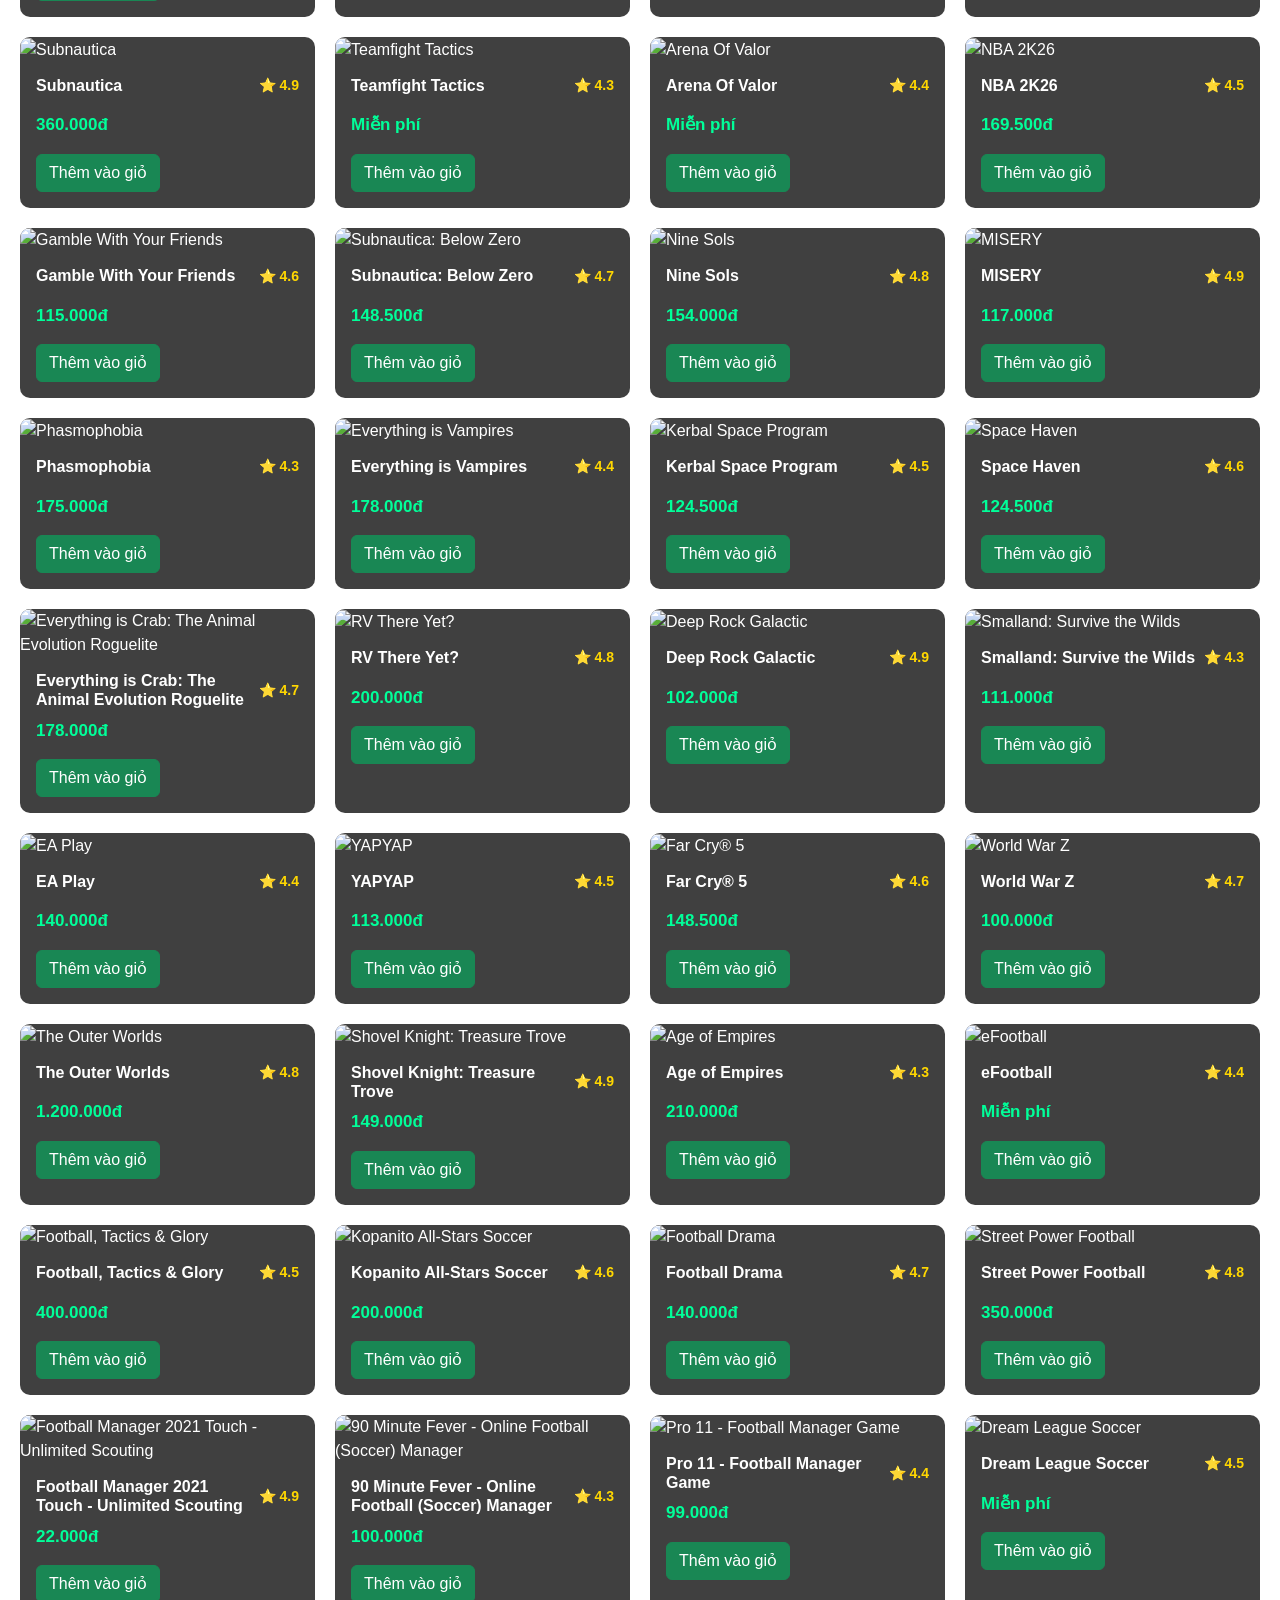
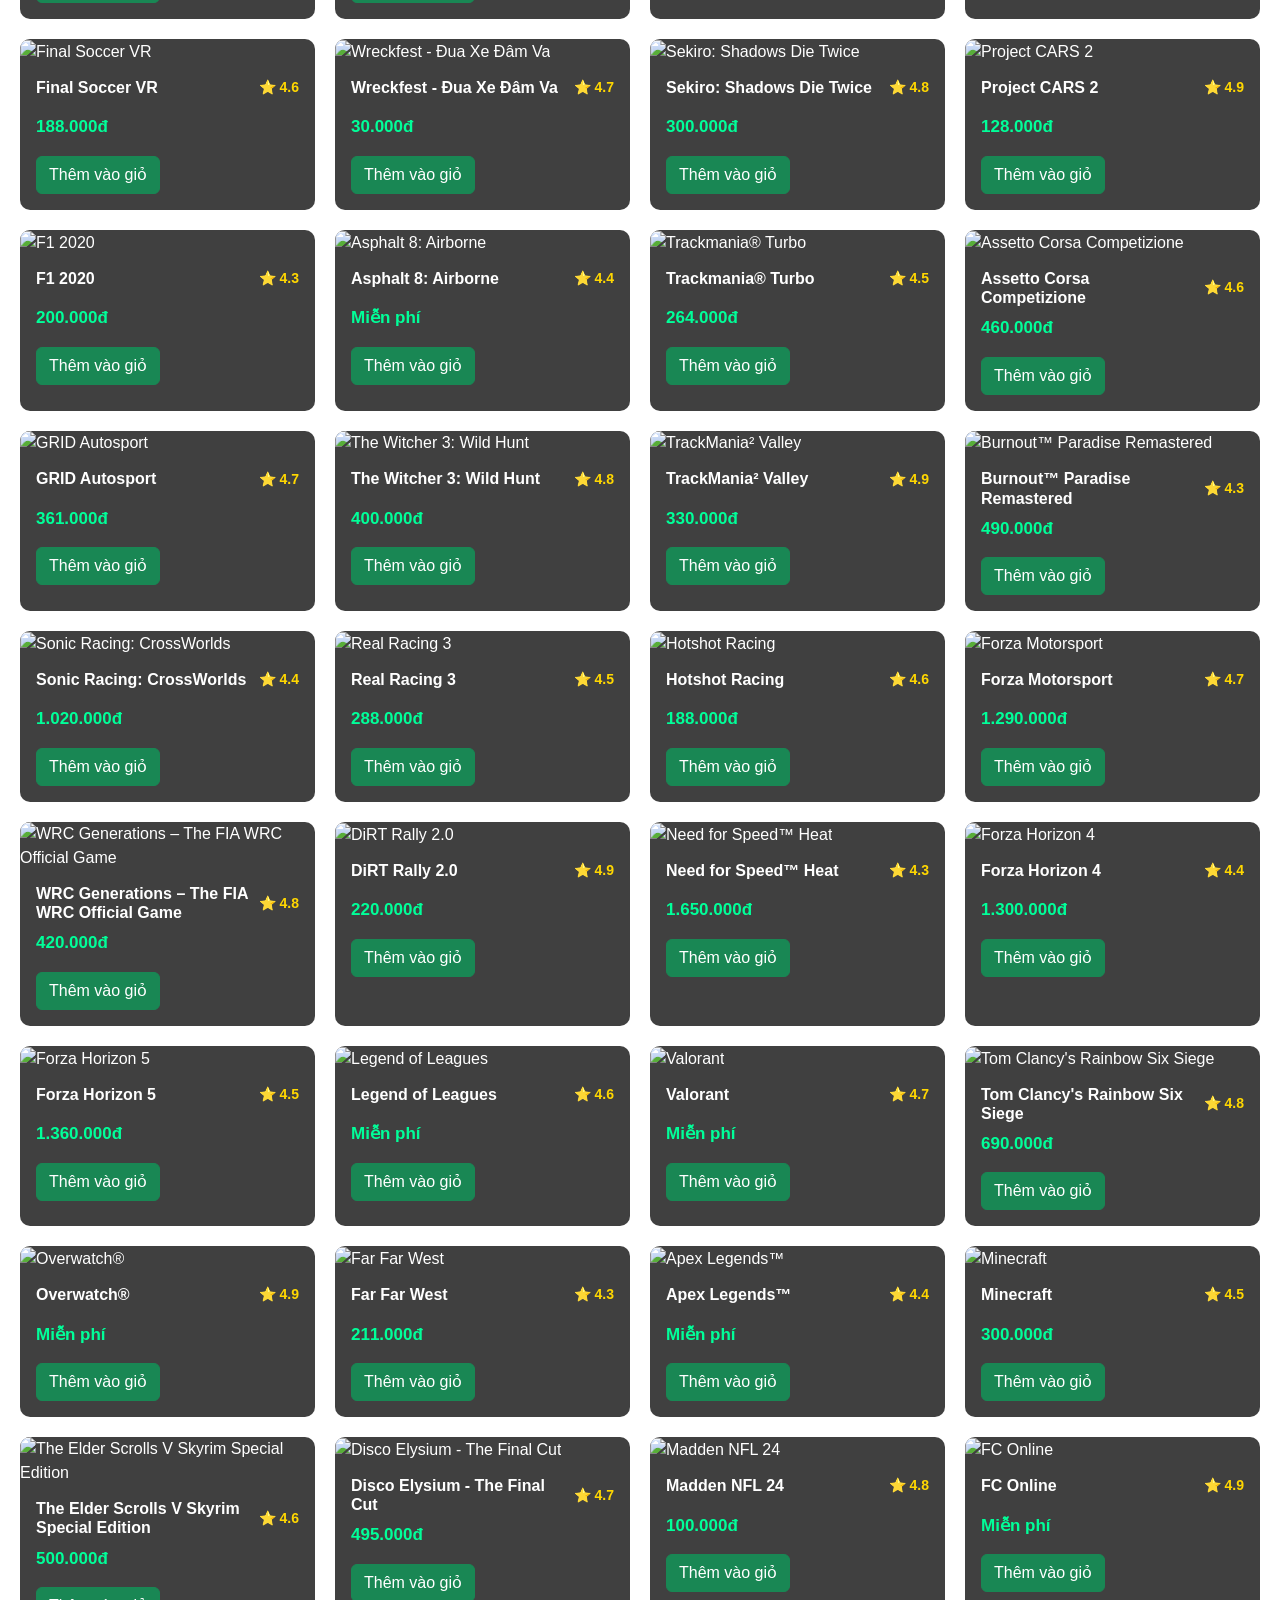
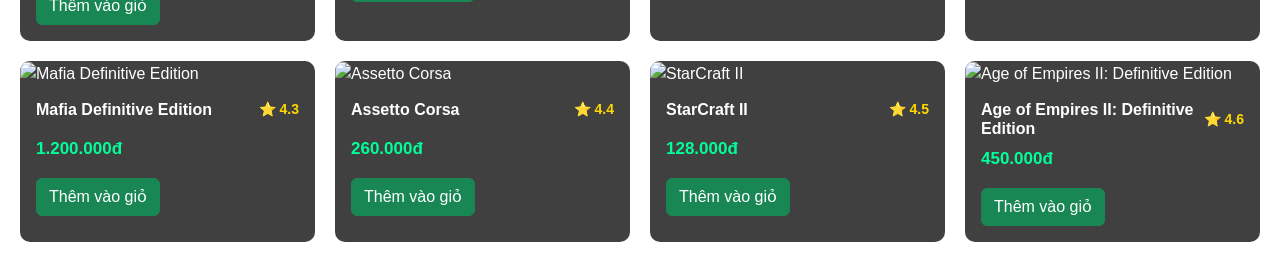
==== commit 902e1f60: "cho file main,html, script.js, style.css ra ngoài main, các file chinh sach, intro navbar, qr vào ma" ====
--- a/index.html
+++ b/index.html
@@ -4,19 +4,19 @@
     <meta charset="UTF-8" />
     <meta name="viewport" content="width=device-width, initial-scale=1.0" />
     <title>SHOP GAME BẢN QUYỀN CHÍNH HÃNG</title>
-    <link rel="stylesheet" href="./navbar.css" />
+    <link rel="stylesheet" href="./main/navbar.css" />
     <link
       href="https://cdn.jsdelivr.net/npm/bootstrap@5.3.8/dist/css/bootstrap.min.css"
       rel="stylesheet"
       integrity="sha384-sRIl4kxILFvY47J16cr9ZwB07vP4J8+LH7qKQnuqkuIAvNWLzeN8tE5YBujZqJLB"
       crossorigin="anonymous"
     />
-    <link rel="stylesheet" href="./main/style.css" />
+    <link rel="stylesheet" href="style.css" />
   </head>
 
   <body data-page="main">
     <div id="site-navbar"></div>
-    <script src="./navbar.js"></script>
+    <script src="./main/navbar.js"></script>
 
     <!-- slide -->
     <div class="slider">
@@ -217,7 +217,7 @@
               <h6>Quét mã QR để thanh toán</h6>
 
               <img
-                src="../qr.jpg"
+                src="./main/qr.jpg"
                 alt="QR Thanh Toán"
                 style="width: 300px; height: auto"
               />
@@ -243,6 +243,6 @@
       integrity="sha384-FKyoEForCGlyvwx9Hj09JcYn3nv7wiPVlz7YYwJrWVcXK/BmnVDxM+D2scQbITxI"
       crossorigin="anonymous"
     ></script>
-    <script src="./main/script.js"></script>
+    <script src="script.js"></script>
   </body>
 </html>
--- a/main/navbar.css
+++ b/main/navbar.css
@@ -0,0 +1,343 @@
+/* ========== NAVBAR DÙNG CHUNG ========== */
+/* Ép thanh navbar luôn dính chặt ở trên cùng */
+#site-navbar {
+  position: fixed;
+  top: 0;
+  left: 0;
+  width: 100%;
+  z-index: 9999; /* Đảm bảo luôn nổi lên trên slider và video */
+  box-shadow: 0 2px 10px rgba(0, 0, 0, 0.3); /* Thêm bóng đổ nhẹ cho đẹp khi cuộn */
+}
+
+/* Đẩy nội dung trang xuống một chút để không bị navbar che mất */
+body {
+  padding-top: 130px; /* Độ cao này bằng hoặc lớn hơn độ cao thanh navbar của bạn một chút */
+}
+.top-bar {
+  background: black;
+  height: 40px;
+  display: flex;
+  align-items: center;
+  justify-content: space-between;
+  padding: 0 40px;
+  font-size: 18px;
+  color: white;
+}
+
+.logo-text {
+  color: white;
+  font-weight: normal;
+  font-size: 18px;
+}
+
+.top-right {
+  display: flex;
+  gap: 20px;
+  align-items: center;
+}
+
+.top-right a {
+  color: white;
+  text-decoration: none;
+}
+
+.top-right .policy-top {
+  position: relative;
+  display: inline-block;
+}
+
+.top-right .top-submenu {
+  display: none;
+  position: absolute;
+  top: 100%;
+  right: 0;
+  min-width: 200px;
+  background: #1a1f29;
+  box-shadow: 0 8px 16px rgba(0, 0, 0, 0.5);
+  z-index: 1000;
+  border-radius: 4px;
+  border: 1px solid #2d323d;
+  flex-direction: column;
+}
+
+.top-right .top-submenu a {
+  color: white;
+  padding: 12px 16px;
+  text-decoration: none;
+  display: flex;
+  align-items: center;
+  gap: 10px;
+  border-bottom: 1px solid #2d323d;
+  font-size: 16px;
+}
+
+.top-right .top-submenu a:hover {
+  background: #ff0000;
+}
+
+.top-right .policy-top:hover .top-submenu {
+  display: flex;
+}
+
+.top-right .top-submenu img {
+  width: 20px;
+  height: 20px;
+  border-radius: 4px;
+}
+
+.search-box {
+  width: 400px;
+  height: 30px;
+  background: white;
+  border-radius: 30px;
+  display: flex;
+  align-items: center;
+  padding: 0 15px;
+}
+
+.search-box input {
+  flex: 1;
+  border: none;
+  outline: none;
+  font-size: 16px;
+}
+
+.search-box button {
+  border: none;
+  background: none;
+  font-size: 20px;
+  cursor: pointer;
+}
+
+.menu {
+  background: rgba(23, 26, 33, 0.95);
+  display: flex;
+  align-items: center;
+  gap: 40px;
+  height: 70px;
+  padding: 0 40px;
+}
+
+.logo {
+  width: 96px;
+  height: 70px;
+  display: block;
+  width: 96px;
+  height: 70px;
+  display: block;
+}
+
+.menu-item {
+  position: relative;
+}
+
+.menu-item > a {
+  color: white;
+  text-decoration: none;
+  font-size: 22px;
+  font-weight: bold;
+  padding: 20px 0;
+  display: block;
+  transition: 0.2s;
+}
+
+.menu-item > a:hover {
+  color: #ff0000;
+  box-shadow: inset 0 -4px 0 #ff0000;
+}
+
+.policy {
+  position: relative;
+}
+
+.store-menu .menu-submenu {
+  position: absolute;
+  top: 100%;
+  left: 0;
+  min-width: 280px;
+  background: #1e232d;
+  display: none;
+  flex-direction: column;
+  z-index: 1000;
+  border-radius: 6px;
+  overflow: hidden;
+  box-shadow: 0 8px 24px rgba(0, 0, 0, 0.45);
+  border: 1px solid #3a4253;
+  padding: 6px 0;
+}
+
+.store-menu .menu-submenu::before {
+  content: "";
+  position: absolute;
+  top: -10px;
+  left: 0;
+  width: 100%;
+  height: 10px;
+}
+
+.store-menu .menu-submenu a {
+  color: #fff;
+  text-decoration: none;
+  padding: 12px 20px;
+  font-size: 16px;
+  font-weight: 600;
+  display: block;
+  transition:
+    background 0.2s,
+    color 0.2s;
+  white-space: nowrap;
+}
+
+.store-menu .menu-submenu a:hover {
+  background: #ff0000;
+  color: #fff;
+}
+
+.store-menu:hover .menu-submenu {
+  display: flex;
+}
+
+.store-menu:hover > a {
+  color: #ff0000;
+  box-shadow: inset 0 -4px 0 #ff0000;
+}
+
+.login {
+  margin-left: auto;
+}
+
+.navbar-cart-btn {
+  position: relative;
+  width: 42px;
+  height: 42px;
+  border: none;
+  border-radius: 50%;
+  background: #00aeef;
+  color: #fff;
+  display: inline-flex;
+  align-items: center;
+  justify-content: center;
+  cursor: pointer;
+  transition: 0.2s;
+}
+
+.navbar-cart-btn:hover {
+  background: #0088cc;
+}
+
+.navbar-cart-icon {
+  font-size: 21px;
+  line-height: 1;
+}
+
+.navbar-cart-count {
+  position: absolute;
+  top: -6px;
+  right: -6px;
+  min-width: 20px;
+  height: 20px;
+  padding: 0 5px;
+  border-radius: 999px;
+  background: #dc3545;
+  color: #fff;
+  font-size: 12px;
+  font-weight: 700;
+  line-height: 20px;
+  text-align: center;
+}
+
+.login > a {
+  background: #00aeef;
+  padding: 6px 15px;
+  border-radius: 5px;
+  color: white;
+  font-weight: 600;
+  font-size: 15px;
+  text-decoration: none;
+  transition: 0.3s;
+  display: inline-block;
+  letter-spacing: -0.3px;
+  line-height: normal;
+  box-shadow: none;
+}
+
+.login > a:hover {
+  background: #0088cc;
+  color: white;
+  box-shadow: none;
+}
+
+.login > a.logged {
+  background: transparent;
+  padding: 0;
+  border-radius: 0;
+  letter-spacing: normal;
+}
+
+.login > a.logged:hover {
+  background: transparent;
+}
+
+.login .btn-group .btn-primary {
+  font-size: 15px;
+  font-weight: 600;
+}
+
+.login .dropdown-menu {
+  background: #fff;
+  border: 1px solid rgba(0, 0, 0, 0.175);
+  box-shadow: 0 0.5rem 1rem rgba(0, 0, 0, 0.15);
+}
+
+.login .dropdown-menu .dropdown-item {
+  background: transparent !important;
+  color: #212529 !important;
+  font-size: 1rem;
+  font-weight: normal;
+  padding: 0.25rem 1rem;
+  border-radius: 0;
+  box-shadow: none;
+}
+
+.login .dropdown-menu .dropdown-item:hover {
+  color: #1e2125 !important;
+  background-color: #f8f9fa !important;
+}
+
+.login .dropdown-menu button.dropdown-item {
+  width: 100%;
+  text-align: left;
+  border: none;
+  background: transparent;
+  cursor: pointer;
+}
+
+.login .dropdown-menu #logoutBtn {
+  color: #dc3545 !important;
+}
+
+.login .dropdown-menu #logoutBtn:hover {
+  color: #fff !important;
+  background-color: #dc3545 !important;
+}
+
+.user-avatar {
+  font-size: 18px;
+  animation: avatarJump 1.5s infinite;
+}
+
+@keyframes avatarJump {
+  0% {
+    transform: translateY(0);
+  }
+  50% {
+    transform: translateY(-3px);
+  }
+  100% {
+    transform: translateY(0);
+  }
+}
+
+#depositModal .modal-dialog {
+  margin-top: 120px;
+}
--- a/style.css
+++ b/style.css
@@ -0,0 +1,648 @@
+* {
+  box-sizing: border-box;
+}
+
+body {
+  margin: 0;
+  font-family: Arial, sans-serif;
+  background-image: url("https://khoinguonsangtao.vn/wp-content/uploads/2022/10/hinh-dep-cho-powerpoint-chuyen-nghiep-nhat.jpg");
+  background-size: cover;
+  background-position: center;
+  background-repeat: no-repeat;
+  background-attachment: fixed;
+  color: white;
+  overflow-x: hidden;
+}
+
+/* Navbar: xem navbar.css */
+
+.slider {
+  position: relative;
+  width: 900px;
+  height: 500px;
+  margin: auto;
+}
+
+#media {
+  width: 100%;
+  height: 100%;
+}
+
+#media iframe,
+#media img {
+  width: 100%;
+  height: 100%;
+  border-radius: 20px;
+  object-fit: cover;
+  display: block;
+}
+
+/* nút */
+
+.nav {
+  position: absolute;
+  top: 50%;
+  transform: translateY(-50%);
+  width: 55px;
+  height: 55px;
+  display: flex;
+  justify-content: center;
+  align-items: center;
+  padding: 0;
+  border: none;
+  border-radius: 50%;
+  background: rgba(0, 0, 0, 0.5);
+  color: white;
+  font-size: 32px;
+  line-height: 1;
+  cursor: pointer;
+  z-index: 100;
+}
+
+.prev {
+  left: 15px;
+}
+
+.next {
+  right: 15px;
+}
+
+.slider {
+  position: relative;
+  width: 900px;
+  height: 500px;
+  margin: auto;
+}
+
+#media {
+  width: 100%;
+  height: 100%;
+}
+
+#media iframe,
+#media img {
+  width: 100%;
+  height: 100%;
+  border-radius: 20px;
+  object-fit: cover;
+  display: block;
+}
+
+/* nút */
+
+.nav {
+  position: absolute;
+  top: 50%;
+  transform: translateY(-50%);
+  width: 55px;
+  height: 55px;
+  display: flex;
+  justify-content: center;
+  align-items: center;
+  padding: 0;
+  border: none;
+  border-radius: 50%;
+  background: rgba(0, 0, 0, 0.5);
+  color: white;
+  font-size: 32px;
+  line-height: 1;
+  cursor: pointer;
+  z-index: 100;
+}
+
+.prev {
+  left: 15px;
+}
+
+.next {
+  right: 15px;
+}
+
+#games {
+  display: grid;
+  grid-template-columns: repeat(4, 1fr);
+  gap: 20px;
+  padding: 20px;
+  width: 100%;
+}
+
+.game-card {
+  width: 100%;
+  background: rgba(0, 0, 0, 0.75);
+  border-radius: 10px;
+  overflow: hidden;
+  transition: 0.2s;
+}
+
+.game-card:hover {
+  transform: scale(1.03);
+}
+
+.game-card img {
+  width: 100%;
+  height: 180px;
+  object-fit: cover;
+}
+
+.game-info {
+  padding: 14px 16px 16px;
+  min-height: 92px;
+  display: flex;
+  flex-direction: column;
+  justify-content: space-between;
+}
+
+.game-card .game-title {
+  color: #fff;
+  font-size: 16px;
+  font-weight: 700;
+  margin: 0 0 8px;
+  display: flex;
+  justify-content: space-between;
+  align-items: center;
+  gap: 8px;
+}
+
+.game-rating {
+  color: gold;
+  font-size: 14px;
+  font-weight: bold;
+  white-space: nowrap;
+}
+
+.game-card .price {
+  color: #00ff99;
+  margin: 0;
+  font-size: 17px;
+  font-weight: 600;
+}
+
+/* THANH PHÂN LOẠI GAME */
+
+.category-bar {
+  display: flex;
+  justify-content: center;
+  gap: 15px;
+  padding: 20px;
+  background: rgba(23, 26, 33, 0.8);
+  margin: 20px auto 0 auto;
+  max-width: 95%;
+  border-radius: 8px;
+}
+
+.category-btn {
+  background: #1e232d;
+  color: white;
+  border: 2px solid #3a4253;
+  padding: 10px 20px;
+  font-size: 16px;
+  font-weight: bold;
+  border-radius: 5px;
+  cursor: pointer;
+  transition: all 0.2s ease;
+}
+
+.category-btn:hover {
+  border-color: #ff0000;
+  color: #ff0000;
+}
+
+.category-btn.active {
+  background: #ff0000;
+  border-color: #ff0000;
+  color: white;
+}
+
+/* ================= CSS CHO KHU VỰC TRUNG TÂM HỖ TRỢ ================= */
+
+.support-wrapper {
+  max-width: 1100px;
+  margin: 40px auto;
+  background: rgba(20, 24, 32, 0.95);
+  padding: 30px;
+  border-radius: 12px;
+  box-shadow: 0 10px 30px rgba(0, 0, 0, 0.5);
+  border: 1px solid #2d323d;
+}
+
+.sp-title {
+  text-align: center;
+  color: #fff;
+  margin-bottom: 35px;
+  text-transform: uppercase;
+  font-size: 28px;
+  border-bottom: 3px solid #ff0000;
+  padding-bottom: 12px;
+}
+
+.sp-heading {
+  color: #ff0000;
+  margin: 30px 0 15px 0;
+  font-size: 20px;
+}
+
+/* Kênh liên hệ */
+
+.sp-contact-channels {
+  display: grid;
+  grid-template-columns: repeat(auto-fit, minmax(280px, 1fr));
+  gap: 20px;
+  margin-bottom: 20px;
+}
+
+.sp-contact-card {
+  background: #1a1f29;
+  border: 1px solid #2d323d;
+  padding: 20px;
+  border-radius: 8px;
+  text-align: center;
+}
+
+.sp-contact-card h3 {
+  margin-bottom: 10px;
+  color: #fff;
+}
+
+.sp-note {
+  color: #ff4757;
+  font-weight: bold;
+}
+
+.sp-btn {
+  display: inline-block;
+  margin-top: 15px;
+  padding: 10px 20px;
+  background: #ff0000;
+  color: white;
+  text-decoration: none;
+  border-radius: 5px;
+  font-weight: bold;
+  transition: 0.2s;
+}
+
+.sp-btn-chat {
+  background-color: #2ed573;
+}
+
+.sp-btn-fb {
+  background-color: #1877f2;
+}
+
+.sp-btn:hover {
+  opacity: 0.9;
+}
+
+/* FAQ Accordion */
+
+.sp-faq-sub {
+  background: #1a1f29;
+  padding: 8px 15px;
+  border-left: 4px solid #ff0000;
+  margin: 20px 0 10px 0;
+  font-size: 16px;
+  color: #fff;
+}
+
+.sp-faq-item {
+  background: #151922;
+  border: 1px solid #2d323d;
+  margin-bottom: 8px;
+  border-radius: 6px;
+  overflow: hidden;
+}
+
+.sp-faq-question {
+  padding: 15px;
+  font-weight: bold;
+  cursor: pointer;
+  display: flex;
+  justify-content: space-between;
+  color: #ddd;
+}
+
+.sp-faq-question:hover {
+  background: #1a1f29;
+  color: #fff;
+}
+
+.sp-faq-answer {
+  max-height: 0;
+  overflow: hidden;
+  transition: max-height 0.3s ease-out;
+  background: #11141b;
+  color: #bbb;
+}
+
+.sp-faq-answer p {
+  padding: 15px;
+}
+
+.sp-faq-item.active .sp-faq-answer {
+  max-height: 200px;
+  border-top: 1px solid #2d323d;
+}
+
+/* Quy trình xử lý */
+
+.sp-steps-container {
+  display: grid;
+  grid-template-columns: repeat(auto-fit, minmax(280px, 1fr));
+  gap: 20px;
+}
+
+.sp-step-card {
+  background: #1a1f29;
+  padding: 20px;
+  border-radius: 8px;
+  border-top: 4px solid #ff0000;
+}
+
+.sp-step-number {
+  font-size: 22px;
+  font-weight: bold;
+  color: #ff0000;
+  margin-bottom: 8px;
+}
+
+/* Form Ticket */
+
+.sp-ticket-form {
+  background: #1a1f29;
+  padding: 25px;
+  border-radius: 8px;
+  border: 1px solid #2d323d;
+}
+
+.sp-form-group {
+  margin-bottom: 15px;
+}
+
+.sp-form-group label {
+  display: block;
+  margin-bottom: 8px;
+  font-weight: bold;
+  color: #ddd;
+}
+
+.sp-form-group input,
+.sp-form-group select {
+  width: 100%;
+  padding: 12px;
+  border: 1px solid #2d323d;
+  background: #11141b;
+  color: white;
+  border-radius: 4px;
+}
+
+.sp-btn-submit {
+  background: #ff0000;
+  color: white;
+  border: none;
+  padding: 14px;
+  font-size: 16px;
+  font-weight: bold;
+  border-radius: 5px;
+  cursor: pointer;
+  width: 100%;
+  margin-top: 10px;
+  transition: 0.2s;
+}
+
+.sp-btn-submit:hover {
+  background: #cc0000;
+}
+
+.review-wrapper {
+  max-width: 1000px;
+  margin: 40px auto;
+  background: rgba(20, 24, 32, 0.95);
+  padding: 30px;
+  border-radius: 12px;
+}
+
+.review-wrapper h2 {
+  text-align: center;
+  margin-bottom: 25px;
+  color: #fff;
+}
+
+.review-form {
+  display: flex;
+  flex-direction: column;
+  gap: 15px;
+}
+
+.review-form input,
+.review-form select,
+.review-form textarea {
+  width: 100%;
+  padding: 12px;
+  background: #11141b;
+  border: 1px solid #2d323d;
+  color: white;
+  border-radius: 6px;
+}
+
+.review-form textarea {
+  min-height: 120px;
+  resize: none;
+}
+
+.review-form button {
+  background: red;
+  color: white;
+  border: none;
+  padding: 12px;
+  border-radius: 6px;
+  cursor: pointer;
+}
+
+.review-item {
+  background: #1a1f29;
+  padding: 15px;
+  margin-top: 15px;
+  border-radius: 8px;
+}
+
+.review-name {
+  font-weight: bold;
+  color: #fff;
+}
+
+.review-star {
+  color: gold;
+  margin: 5px 0;
+}
+
+.review-text {
+  color: #ddd;
+}
+
+.cart-sidebar {
+  position: fixed;
+  top: 0;
+  right: 0;
+  width: 430px;
+  height: 100vh;
+  background: #fff;
+  z-index: 99999;
+  display: none;
+  /* sửa dòng này */
+  flex-direction: column;
+  box-shadow: -3px 0 15px rgba(0, 0, 0, 0.15);
+}
+
+.cart-header {
+  display: flex;
+  justify-content: space-between;
+  align-items: center;
+  padding: 25px;
+  border-bottom: 1px solid #eee;
+}
+
+.cart-header h2 {
+  color: #333;
+  font-size: 34px;
+  margin: 0;
+  font-weight: 700;
+}
+
+#closeCartBtn {
+  cursor: pointer;
+  color: #999;
+  font-size: 28px;
+}
+
+.cart-items {
+  flex: 1;
+  overflow-y: auto;
+  padding: 20px;
+}
+
+.empty-cart {
+  text-align: center;
+  color: #999;
+  margin-top: 80px;
+}
+
+.cart-footer {
+  padding: 20px;
+  border-top: 1px solid #eee;
+}
+
+.cart-total {
+  display: flex;
+  justify-content: space-between;
+  margin-bottom: 20px;
+}
+
+.cart-total span {
+  font-size: 18px;
+  font-weight: bold;
+}
+
+#cartTotal {
+  color: #e63946;
+}
+
+.checkout-btn {
+  width: 100%;
+  height: 50px;
+  border: none;
+  border-radius: 8px;
+  background: #28a745;
+  color: #fff;
+  font-size: 18px;
+  font-weight: 700;
+  cursor: pointer;
+}
+
+.cart-items {
+  flex: 1;
+  overflow-y: auto;
+  padding: 20px;
+  color: #333;
+}
+
+.cart-items span {
+  color: #333;
+}
+
+.cart-items .border-bottom {
+  color: #333;
+}
+
+.cart-items .d-flex {
+  padding: 15px 0;
+  border-bottom: 1px solid #ddd !important;
+}
+
+.cart-items button {
+  margin-left: 10px;
+}
+
+.cart-item {
+  display: flex;
+  align-items: center;
+  gap: 10px;
+  padding: 12px;
+  border-bottom: 1px solid #ddd;
+}
+
+.cart-img {
+  width: 80px;
+  height: 80px;
+  object-fit: cover;
+  border-radius: 8px;
+}
+
+.cart-info {
+  flex: 1;
+}
+
+.cart-name {
+  font-weight: bold;
+  color: #222;
+}
+
+.cart-price {
+  color: #e63946;
+  margin-top: 4px;
+}
+
+.purchased-item {
+  display: flex;
+  gap: 15px;
+  align-items: center;
+  padding: 12px;
+  margin: 10px 0;
+  background: #1a1f29;
+  border-radius: 8px;
+  border: 1px solid #2d323d;
+}
+
+.purchased-item img {
+  width: 90px;
+  height: 90px;
+  object-fit: cover;
+  border-radius: 8px;
+}
+
+.purchased-item h3 {
+  color: white;
+  margin: 0;
+}
+
+/* Game card - phần click được */
+.game-card [onclick] img {
+  transition: opacity 0.2s;
+}
+.game-card [onclick]:hover img {
+  opacity: 0.85;
+}
+.game-card [onclick] .game-title {
+  transition: color 0.2s;
+}
+.game-card [onclick]:hover .game-title {
+  color: #00bfff;
+}
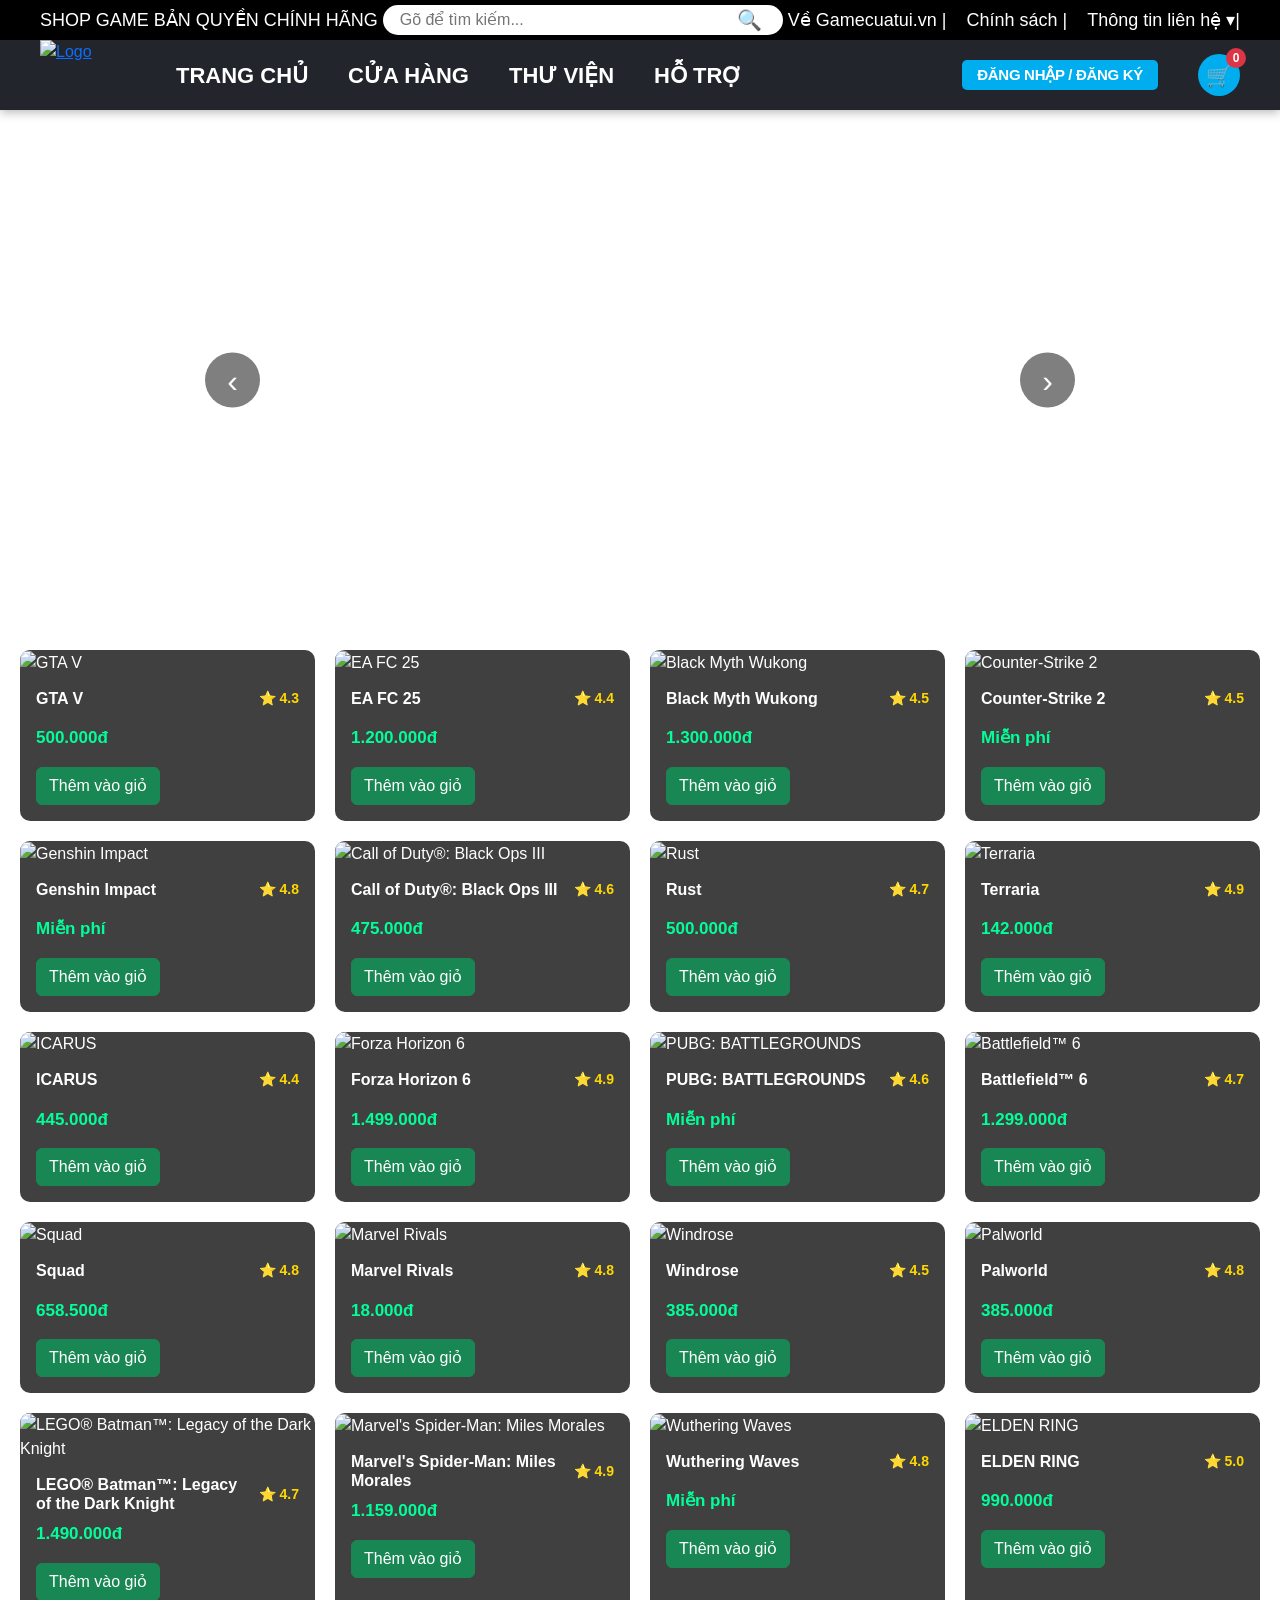
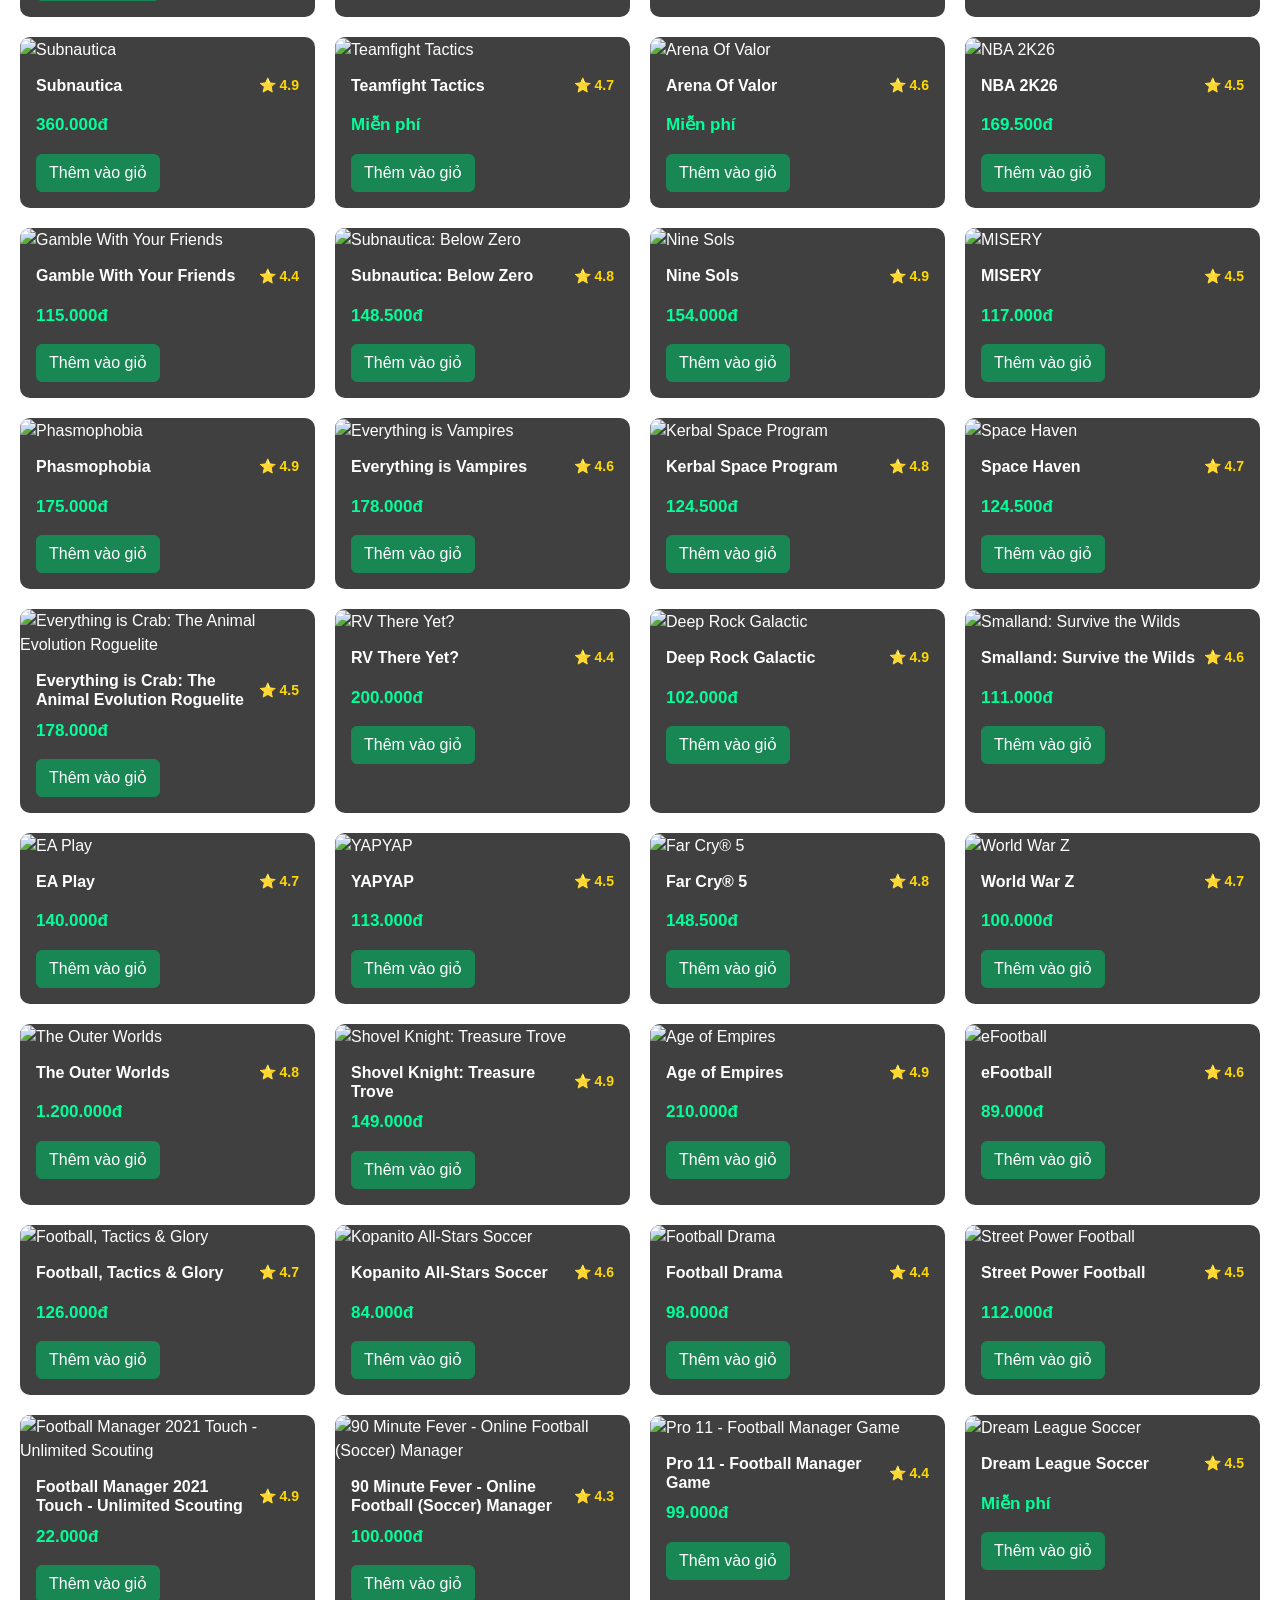
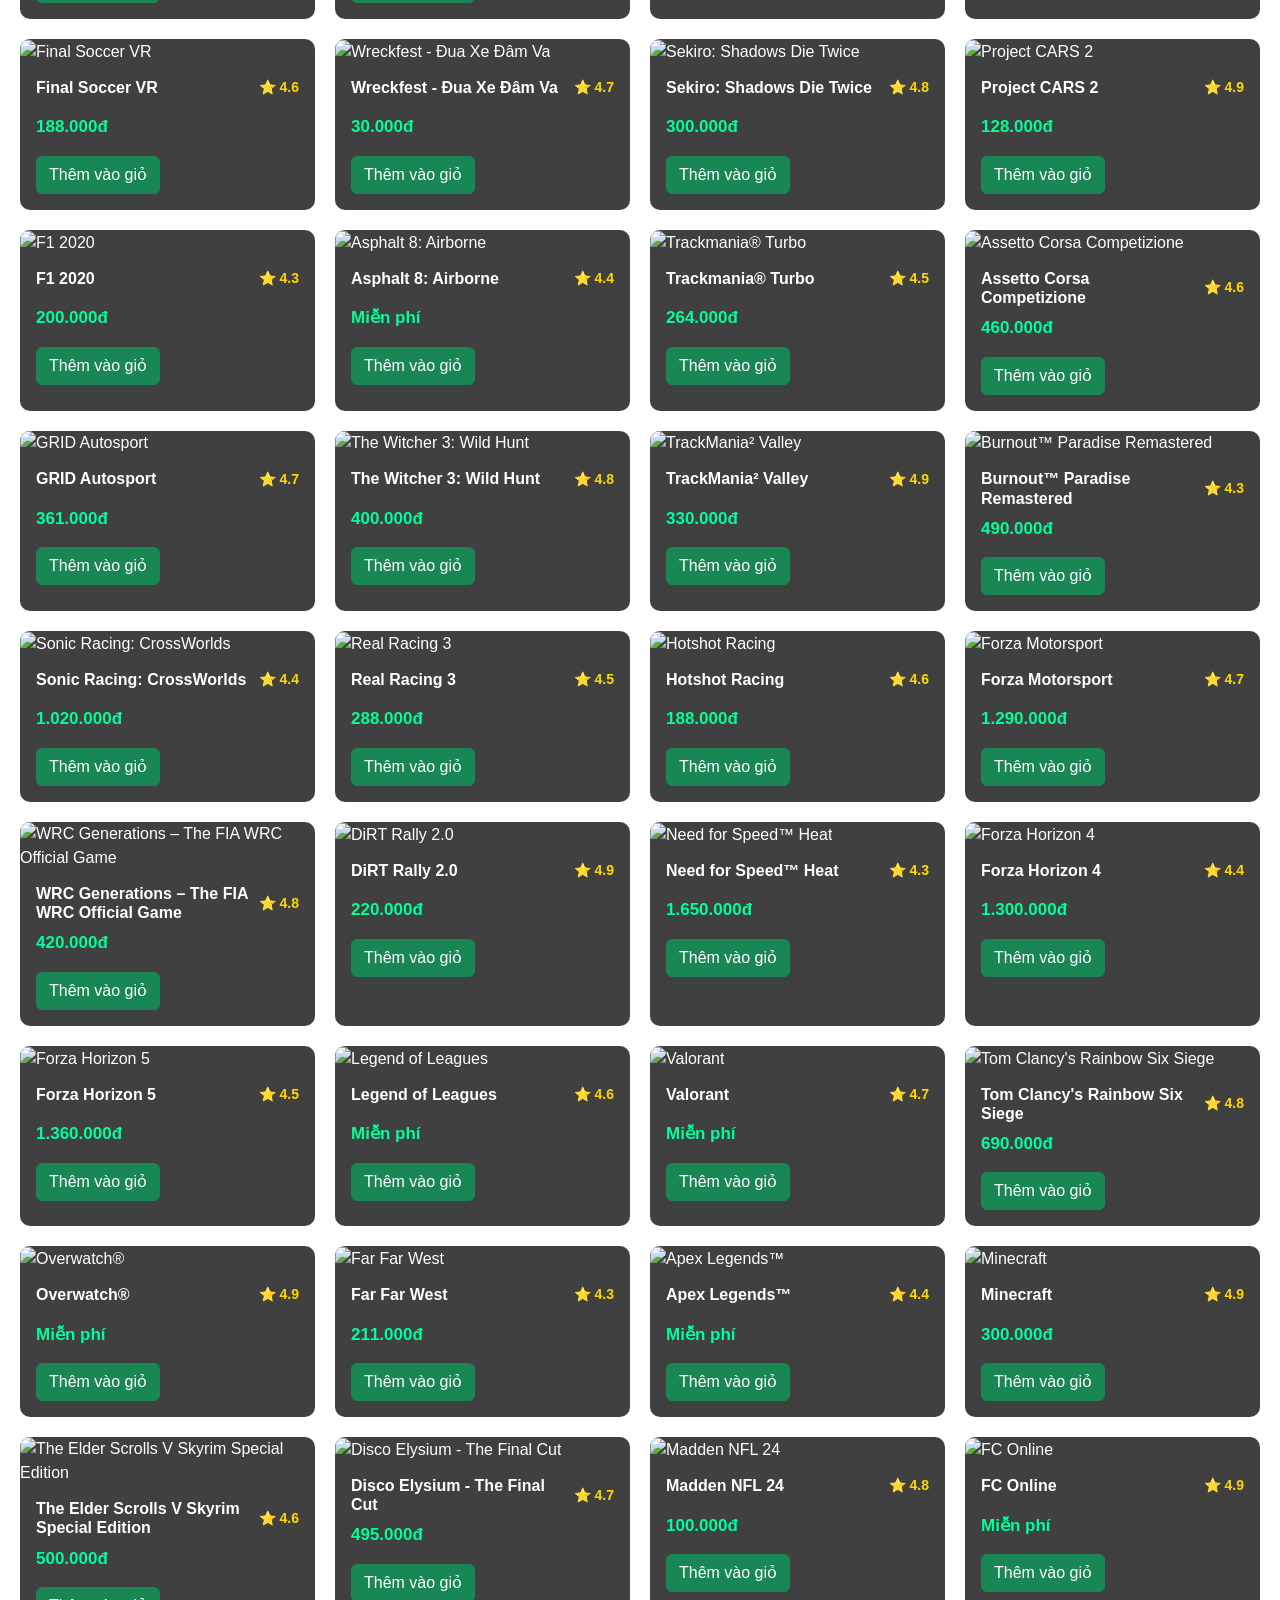
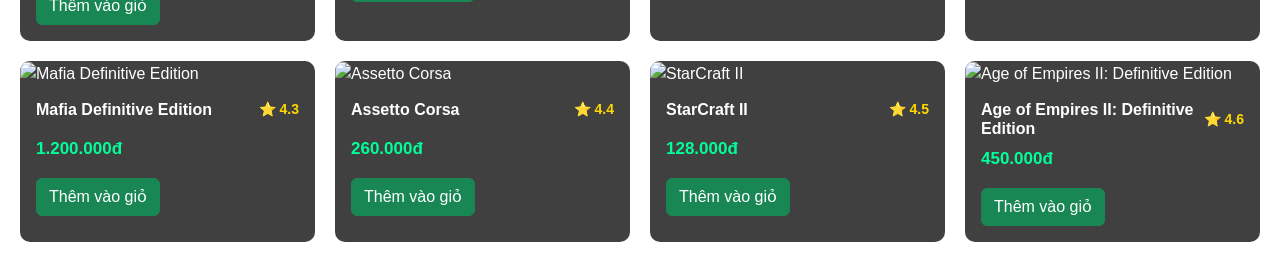
==== commit cf5c484b: "xoa cmt" ====
--- a/index.html
+++ b/index.html
@@ -18,18 +18,12 @@
     <div id="site-navbar"></div>
     <script src="./main/navbar.js"></script>
 
-    <!-- slide -->
     <div class="slider">
-      <!-- nút trái -->
       <button class="nav prev" onclick="prevMedia()">&lsaquo;</button>
-      <!-- nút phải -->
       <button class="nav next" onclick="nextMedia()">&rsaquo;</button>
-
-      <!-- media -->
       <div id="media"></div>
     </div>
 
-    <!-- Youtube API -->
     <script src="https://www.youtube.com/iframe_api"></script>
 
     <div id="games"></div>
--- a/main/navbar.css
+++ b/main/navbar.css
@@ -1,17 +1,14 @@
-/* ========== NAVBAR DÙNG CHUNG ========== */
-/* Ép thanh navbar luôn dính chặt ở trên cùng */
 #site-navbar {
   position: fixed;
   top: 0;
   left: 0;
   width: 100%;
-  z-index: 9999; /* Đảm bảo luôn nổi lên trên slider và video */
-  box-shadow: 0 2px 10px rgba(0, 0, 0, 0.3); /* Thêm bóng đổ nhẹ cho đẹp khi cuộn */
-}
-
-/* Đẩy nội dung trang xuống một chút để không bị navbar che mất */
+  z-index: 9999;
+  box-shadow: 0 2px 10px rgba(0, 0, 0, 0.3);
+}
+
 body {
-  padding-top: 130px; /* Độ cao này bằng hoặc lớn hơn độ cao thanh navbar của bạn một chút */
+  padding-top: 130px; 
 }
 .top-bar {
   background: black;
@@ -341,3 +338,111 @@
 #depositModal .modal-dialog {
   margin-top: 120px;
 }
+
+.cart-sidebar {
+  position: fixed;
+  top: 0;
+  right: 0;
+  width: 430px;
+  height: 100vh;
+  background: #fff;
+  z-index: 99999;
+  display: none;
+  flex-direction: column;
+  box-shadow: -3px 0 15px rgba(0, 0, 0, 0.15);
+}
+
+.cart-header {
+  display: flex;
+  justify-content: space-between;
+  align-items: center;
+  padding: 25px;
+  border-bottom: 1px solid #eee;
+}
+
+.cart-header h2 {
+  color: #333;
+  font-size: 34px;
+  margin: 0;
+  font-weight: 700;
+}
+
+#closeCartBtn {
+  cursor: pointer;
+  color: #999;
+  font-size: 28px;
+}
+
+.cart-items {
+  flex: 1;
+  overflow-y: auto;
+  padding: 20px;
+  color: #333;
+}
+
+.empty-cart {
+  text-align: center;
+  color: #999;
+  margin-top: 80px;
+}
+
+.cart-footer {
+  padding: 20px;
+  border-top: 1px solid #eee;
+}
+
+.cart-total {
+  display: flex;
+  justify-content: space-between;
+  margin-bottom: 20px;
+}
+
+.cart-total span {
+  font-size: 18px;
+  font-weight: bold;
+}
+
+#cartTotal {
+  color: #e63946;
+}
+
+.checkout-btn {
+  width: 100%;
+  height: 50px;
+  border: none;
+  border-radius: 8px;
+  background: #28a745;
+  color: #fff;
+  font-size: 18px;
+  font-weight: 700;
+  cursor: pointer;
+}
+
+.cart-item {
+  display: flex;
+  align-items: center;
+  gap: 10px;
+  padding: 12px;
+  border-bottom: 1px solid #ddd;
+}
+
+.cart-img {
+  width: 80px;
+  height: 80px;
+  object-fit: cover;
+  border-radius: 8px;
+}
+
+.cart-info {
+  flex: 1;
+}
+
+.cart-name {
+  font-weight: bold;
+  color: #222;
+}
+
+.cart-price {
+  color: #e63946;
+  margin-top: 4px;
+}
--- a/style.css
+++ b/style.css
@@ -16,6 +16,8 @@
 
 /* Navbar: xem navbar.css */
 
+/* ================= CSS CHO KHU VỰC SLIDER ================= */
+/* khung slider */
 .slider {
   position: relative;
   width: 900px;
@@ -23,6 +25,7 @@
   margin: auto;
 }
 
+/* media */
 #media {
   width: 100%;
   height: 100%;
@@ -66,58 +69,8 @@
 .next {
   right: 15px;
 }
-
-.slider {
-  position: relative;
-  width: 900px;
-  height: 500px;
-  margin: auto;
-}
-
-#media {
-  width: 100%;
-  height: 100%;
-}
-
-#media iframe,
-#media img {
-  width: 100%;
-  height: 100%;
-  border-radius: 20px;
-  object-fit: cover;
-  display: block;
-}
-
-/* nút */
-
-.nav {
-  position: absolute;
-  top: 50%;
-  transform: translateY(-50%);
-  width: 55px;
-  height: 55px;
-  display: flex;
-  justify-content: center;
-  align-items: center;
-  padding: 0;
-  border: none;
-  border-radius: 50%;
-  background: rgba(0, 0, 0, 0.5);
-  color: white;
-  font-size: 32px;
-  line-height: 1;
-  cursor: pointer;
-  z-index: 100;
-}
-
-.prev {
-  left: 15px;
-}
-
-.next {
-  right: 15px;
-}
-
+/* ================= CSS CHO KHU VỰC GAME ================= */
+/* các game */
 #games {
   display: grid;
   grid-template-columns: repeat(4, 1fr);
@@ -477,139 +430,7 @@
 .review-text {
   color: #ddd;
 }
-
-.cart-sidebar {
-  position: fixed;
-  top: 0;
-  right: 0;
-  width: 430px;
-  height: 100vh;
-  background: #fff;
-  z-index: 99999;
-  display: none;
-  /* sửa dòng này */
-  flex-direction: column;
-  box-shadow: -3px 0 15px rgba(0, 0, 0, 0.15);
-}
-
-.cart-header {
-  display: flex;
-  justify-content: space-between;
-  align-items: center;
-  padding: 25px;
-  border-bottom: 1px solid #eee;
-}
-
-.cart-header h2 {
-  color: #333;
-  font-size: 34px;
-  margin: 0;
-  font-weight: 700;
-}
-
-#closeCartBtn {
-  cursor: pointer;
-  color: #999;
-  font-size: 28px;
-}
-
-.cart-items {
-  flex: 1;
-  overflow-y: auto;
-  padding: 20px;
-}
-
-.empty-cart {
-  text-align: center;
-  color: #999;
-  margin-top: 80px;
-}
-
-.cart-footer {
-  padding: 20px;
-  border-top: 1px solid #eee;
-}
-
-.cart-total {
-  display: flex;
-  justify-content: space-between;
-  margin-bottom: 20px;
-}
-
-.cart-total span {
-  font-size: 18px;
-  font-weight: bold;
-}
-
-#cartTotal {
-  color: #e63946;
-}
-
-.checkout-btn {
-  width: 100%;
-  height: 50px;
-  border: none;
-  border-radius: 8px;
-  background: #28a745;
-  color: #fff;
-  font-size: 18px;
-  font-weight: 700;
-  cursor: pointer;
-}
-
-.cart-items {
-  flex: 1;
-  overflow-y: auto;
-  padding: 20px;
-  color: #333;
-}
-
-.cart-items span {
-  color: #333;
-}
-
-.cart-items .border-bottom {
-  color: #333;
-}
-
-.cart-items .d-flex {
-  padding: 15px 0;
-  border-bottom: 1px solid #ddd !important;
-}
-
-.cart-items button {
-  margin-left: 10px;
-}
-
-.cart-item {
-  display: flex;
-  align-items: center;
-  gap: 10px;
-  padding: 12px;
-  border-bottom: 1px solid #ddd;
-}
-
-.cart-img {
-  width: 80px;
-  height: 80px;
-  object-fit: cover;
-  border-radius: 8px;
-}
-
-.cart-info {
-  flex: 1;
-}
-
-.cart-name {
-  font-weight: bold;
-  color: #222;
-}
-
-.cart-price {
-  color: #e63946;
-  margin-top: 4px;
-}
-
+/* ================= CSS CHO THƯ VIỆN ================= */
 .purchased-item {
   display: flex;
   gap: 15px;
